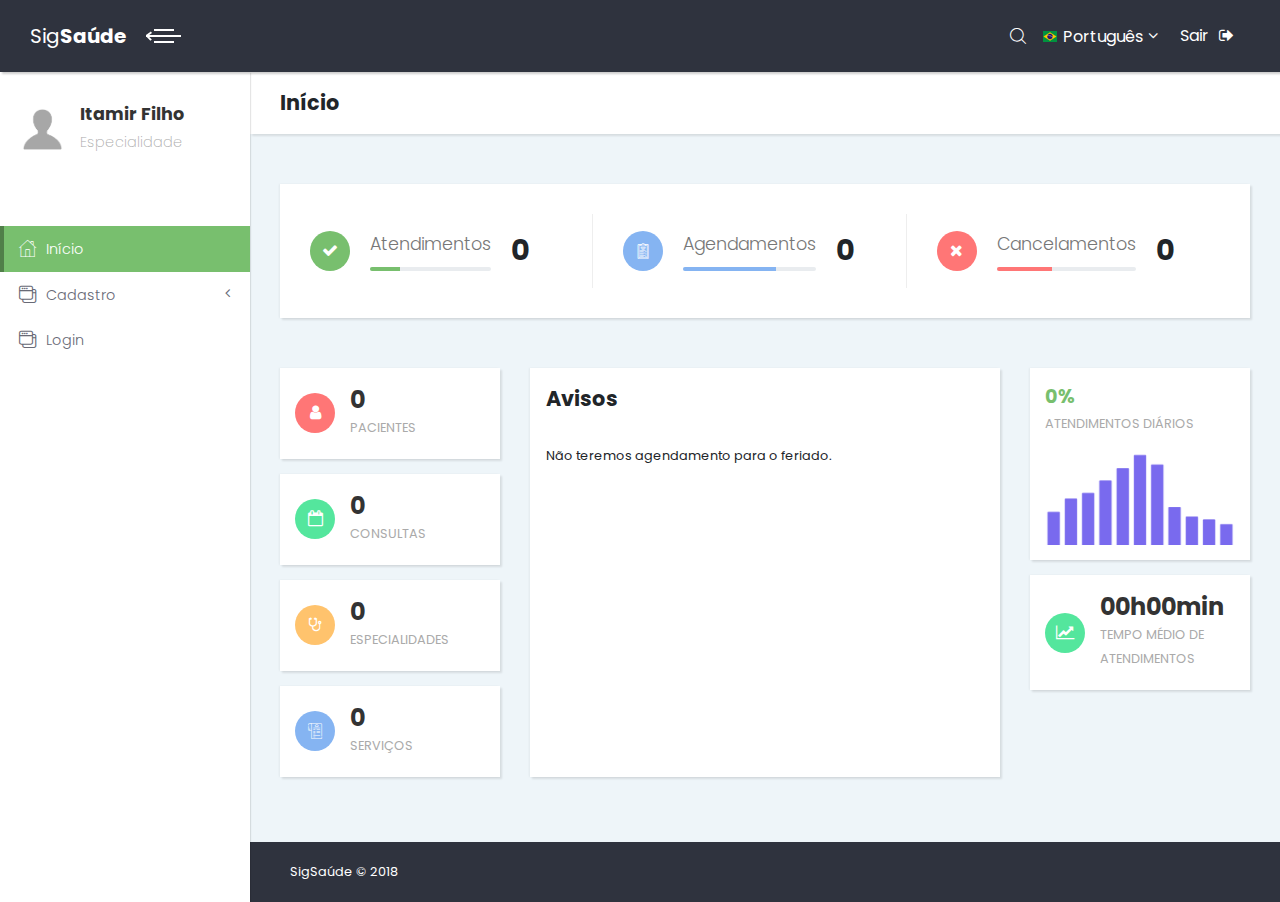
==== index.html @ 2d65426d "Ajustes no idioma - modificando palavras em inglês para português" ====
<!DOCTYPE html>
<html>
  <head>
    <meta charset="utf-8">
    <meta http-equiv="X-UA-Compatible" content="IE=edge">
    <title>SigSaúde</title>
    <meta name="description" content="">
    <meta name="viewport" content="width=device-width, initial-scale=1, shrink-to-fit=no">
    <meta name="robots" content="all,follow">
    <!-- Bootstrap CSS-->
    <link rel="stylesheet" href="vendor/bootstrap/css/bootstrap.min.css">
    <!-- Font Awesome CSS-->
    <link rel="stylesheet" href="vendor/font-awesome/css/font-awesome.min.css">
    <!-- Fontastic Custom icon font-->
    <link rel="stylesheet" href="css/fontastic.css">
    <!-- Google fonts - Poppins -->
    <link rel="stylesheet" href="https://fonts.googleapis.com/css?family=Poppins:300,400,700">
    <!-- theme stylesheet-->
    <link rel="stylesheet" href="css/style.default.css" id="theme-stylesheet">
    <!-- Custom stylesheet - for your changes-->
    <link rel="stylesheet" href="css/custom.css">
    <!-- Favicon-->
    <link rel="shortcut icon" href="img/favicon.ico">

    <link rel="stylesheet" href="https://cdnjs.cloudflare.com/ajax/libs/font-awesome/4.7.0/css/font-awesome.min.css">
    <!-- Tweaks for older IEs--><!--[if lt IE 9]>
        <script src="https://oss.maxcdn.com/html5shiv/3.7.3/html5shiv.min.js"></script>
        <script src="https://oss.maxcdn.com/respond/1.4.2/respond.min.js"></script><![endif]-->
  </head>
  <body>
    <div class="page">
      <!-- Main Navbar-->
      <header class="header">
        <nav class="navbar">
          <!-- Search Box-->
          <div class="search-box">
            <button class="dismiss"><i class="icon-close"></i></button>
            <form id="searchForm" action="#" role="search">
              <input type="search" placeholder="What are you looking for..." class="form-control">
            </form>
          </div>
          <div class="container-fluid">
            <div class="navbar-holder d-flex align-items-center justify-content-between">
              <!-- Navbar Header-->
              <div class="navbar-header">
                <!-- Navbar Brand --><a href="index.html" class="navbar-brand">
                  <div class="brand-text brand-big"><span>Sig</span><strong>Saúde</strong></div>
                  <div class="brand-text brand-small"><strong>SS</strong></div></a>
                <!-- Toggle Button--><a id="toggle-btn" href="#" class="menu-btn active"><span></span><span></span><span></span></a>
              </div>
              <!-- Navbar Menu -->
              <ul class="nav-menu list-unstyled d-flex flex-md-row align-items-md-center">
                <!-- Search-->
                <li class="nav-item d-flex align-items-center"><a id="search" href="#"><i class="icon-search"></i></a></li>
                <!-- Languages dropdown    -->
                <li class="nav-item dropdown"><a id="languages" rel="nofollow" data-target="#" href="#" data-toggle="dropdown" aria-haspopup="true" aria-expanded="false" class="nav-link language dropdown-toggle"><img src="img/flags/16/BR.png" alt="Português"><span class="d-none d-sm-inline-block">Português</span></a>
                  <ul aria-labelledby="languages" class="dropdown-menu">
                    <li><a rel="nofollow" href="#" class="dropdown-item"> <img src="img/flags/16/DE.png" alt="English" class="mr-2">German</a></li>
                    <li><a rel="nofollow" href="#" class="dropdown-item"> <img src="img/flags/16/FR.png" alt="English" class="mr-2">French                                         </a></li>
                  </ul>
                </li>
                <!-- Logout    -->
                <li class="nav-item"><a href="login.html" class="nav-link logout">Sair<i class="fa fa-sign-out"></i></a></li>
              </ul>
            </div>
          </div>
        </nav>
      </header>
      <div class="page-content d-flex align-items-stretch"> 
        <!-- Side Navbar -->
        <nav class="side-navbar">
          <!-- Sidebar Header-->
          <div class="sidebar-header d-flex align-items-center">
            <div class="avatar"><img src="img/user.png" alt="..." class="img-fluid rounded-circle"></div>
            <div class="title">
              <h1 class="h4">Itamir Filho</h1>
              <p>Especialidade</p>
            </div>
          </div>
          <!-- Sidebar Navidation Menus--><span class="heading"></span>
          <ul class="list-unstyled">
                    <li class="active"><a href="index.html"> <i class="icon-home"></i>Início </a></li>
                     
                    <li><a href="#exampledropdownDropdown" aria-expanded="false" data-toggle="collapse"> <i class="icon-interface-windows"></i>Cadastro </a>
                      <ul id="exampledropdownDropdown" class="collapse list-unstyled ">
                        <li><a href="sigsaude_form.html"><i class="icon-grid"></i>Paciente</a></li>
                        <li><a> <i class="icon-grid"></i>Especialidade </a></li>
                        <li><a> <i class="icon-grid"></i>Acolhimento </a></li> 
                      </ul>
                    </li>
                    <li><a href="login.html"> <i class="icon-interface-windows"></i>Login</a></li>
          </ul>
          
        </nav>
        <div class="content-inner">
          <!-- Page Header-->
          <header class="page-header">
            <div class="container-fluid">
              <h2 class="no-margin-bottom">Início</h2>
            </div>
          </header>
          <!-- Dashboard Counts Section-->
          <section class="dashboard-counts no-padding-bottom">
            <div class="container-fluid">
              <div class="row bg-white has-shadow">
                <!-- Item -->
                <div class="col-xl-4 col-sm-6">
                  <div class="item d-flex align-items-center">
                    <div class="icon bg-violet"><i class="fa fa-check"></i></div>
                    <div class="title"><span>Atendimentos</span>
                      <div class="progress">
                        <div role="progressbar" style="width: 25%; height: 4px;" aria-valuenow="25" aria-valuemin="0" aria-valuemax="100" class="progress-bar bg-violet"></div>
                      </div>
                    </div>
                    <div class="number"><strong>0</strong></div>
                  </div>
                </div>
                <!-- Item -->
                <div class="col-xl-4 col-sm-6">
                  <div class="item d-flex align-items-center">
                    <div class="icon bg-blue"><i class="icon-padnote"></i></div>
                    <div class="title"><span>Agendamentos</span>
                      <div class="progress">
                        <div role="progressbar" style="width: 70%; height: 4px;" aria-valuenow="70" aria-valuemin="0" aria-valuemax="100" class="progress-bar bg-blue"></div>
                      </div>
                    </div>
                    <div class="number"><strong>0</strong></div>
                  </div>
                </div>
                <!-- Item -->
                <div class="col-xl-4 col-sm-6">
                  <div class="item d-flex align-items-center">
                    <div class="icon bg-red"><i class="fa fa-times"></i></div>
                    <div class="title"><span>Cancelamentos</span>
                      <div class="progress">
                        <div role="progressbar" style="width: 40%; height: 4px;" aria-valuenow="40" aria-valuemin="0" aria-valuemax="100" class="progress-bar bg-red"></div>
                      </div>
                    </div>
                    <div class="number"><strong>0</strong></div>
                  </div>
                </div>
               
                
              </div>
            </div>
          </section>
          <!-- Dashboard Header Section    -->
          <section class="dashboard-header">
            <div class="container-fluid">
              <div class="row">
                <!-- Statistics -->
                <div class="statistics col-lg-3 col-12">
                  <div class="statistic d-flex align-items-center bg-white has-shadow">
                    <div class="icon bg-red"><i class="fa fa-user"></i></div>
                    <div class="text"><strong>0</strong><br><small>Pacientes</small></div>
                  </div>
                  <div class="statistic d-flex align-items-center bg-white has-shadow">
                    <div class="icon bg-green"><i class="fa fa-calendar-o"></i></div>
                    <div class="text"><strong>0</strong><br><small>Consultas</small></div>
                  </div>
                  <div class="statistic d-flex align-items-center bg-white has-shadow">
                    <div class="icon bg-orange"><i class="fa fa-stethoscope"></i></div>
                    <div class="text"><strong>0</strong><br><small>Especialidades</small></div>
                  </div>
                  <div class="statistic d-flex align-items-center bg-white has-shadow">
                    <div class="icon bg-blue"><i class="icon-bill"></i></div>
                    <div class="text"><strong>0</strong><br><small>Serviços</small></div>
                  </div>
                </div>
                <!-- Line Chart            -->
                <div class="chart col-lg-6 col-12">
                  <div class="line-chart bg-white d-flex align-items-center d-flex align-items-baseline has-shadow">
                    <div class="text"><h2 class="pl-3">Avisos</h2><br><small class="pl-3 pr-3">Não teremos agendamento para o feriado.</small></div>                 
                    
                  </div>
                </div>
                <div class="chart col-lg-3 col-12">
                  <!-- Bar Chart   -->
                  <div class="bar-chart has-shadow bg-white">
                    <div class="title"><strong class="text-violet">0%</strong><br><small>Atendimentos diários</small></div>
                    <canvas id="barChartHome"></canvas>
                  </div>
                  <!-- Numbers-->
                  <div class="statistic d-flex align-items-center bg-white has-shadow">
                    <div class="icon bg-green"><i class="fa fa-line-chart"></i></div>
                    <div class="text"><strong>00h00min</strong><br><small>Tempo médio de atendimentos</small></div>
                  </div>
                </div>
              </div>
            </div>
          </section>
          
          <!-- Page Footer-->
          <footer class="main-footer">
            <div class="container-fluid">
              <div class="row">
                <div class="col-sm-6">
                  <p>SigSaúde &copy; 2018</p>
                </div>
                <div class="col-sm-6 text-right">          
                 <!-- <p>Design by <a href="https://bootstrapious.com/admin-templates" class="external">Bootstrapious</a></p> -->
                  <!-- Please do not remove the backlink to us unless you support further theme's development at https://bootstrapious.com/donate. It is part of the license conditions. Thank you for understanding :)-->
                </div>
              </div>
            </div>
          </footer>
        </div>
      </div>
    </div>
    <!-- JavaScript files-->
    <script src="vendor/jquery/jquery.min.js"></script>
    <script src="vendor/popper.js/umd/popper.min.js"> </script>
    <script src="vendor/bootstrap/js/bootstrap.min.js"></script>
    <script src="vendor/jquery.cookie/jquery.cookie.js"> </script>
    <script src="vendor/chart.js/Chart.min.js"></script>
    <script src="vendor/jquery-validation/jquery.validate.min.js"></script>
    <script src="js/charts-home.js"></script>
    <!-- Main File-->
    <script src="js/front.js"></script>
  </body>
</html>
---- css/fontastic.css ----
@charset "UTF-8";

@font-face {
  font-family: "dashboard";
  src:url("../fonts/dashboard.eot");
  src:url("../fonts/dashboard.eot?#iefix") format("embedded-opentype"),
    url("../fonts/dashboard.woff") format("woff"),
    url("../fonts/dashboard.ttf") format("truetype"),
    url("../fonts/dashboard.svg#dashboard") format("svg");
  font-weight: normal;
  font-style: normal;

}

[data-icon]:before {
  font-family: "dashboard" !important;
  content: attr(data-icon);
  font-style: normal !important;
  font-weight: normal !important;
  font-variant: normal !important;
  text-transform: none !important;
  speak: none;
  line-height: 1;
  -webkit-font-smoothing: antialiased;
  -moz-osx-font-smoothing: grayscale;
}

[class^="icon-"]:before,
[class*=" icon-"]:before {
  font-family: "dashboard" !important;
  font-style: normal !important;
  font-weight: normal !important;
  font-variant: normal !important;
  text-transform: none !important;
  speak: none;
  line-height: 1;
  -webkit-font-smoothing: antialiased;
  -moz-osx-font-smoothing: grayscale;
}

.icon-home:before {
  content: "\62";
}
.icon-form:before {
  content: "\61";
}
.icon-list:before {
  content: "\63";
}
.icon-presentation:before {
  content: "\65";
}
.icon-bill:before {
  content: "\66";
}
.icon-check:before {
  content: "\67";
}
.icon-list-1:before {
  content: "\68";
}
.icon-padnote:before {
  content: "\69";
}
.icon-pencil-case:before {
  content: "\6a";
}
.icon-user:before {
  content: "\6b";
}
.icon-bars:before {
  content: "\6c";
}
.icon-line-chart:before {
  content: "\70";
}
.icon-flask:before {
  content: "\6d";
}
.icon-grid:before {
  content: "\6e";
}
.icon-picture:before {
  content: "\6f";
}
.icon-website:before {
  content: "\71";
}
.icon-screen:before {
  content: "\72";
}
.icon-interface-windows:before {
  content: "\73";
}
.icon-clock:before {
  content: "\74";
}
.icon-rss-feed:before {
  content: "\75";
}
.icon-mail:before {
  content: "\64";
}
.icon-ios-email-outline:before {
  content: "\76";
}
.icon-paper-airplane:before {
  content: "\77";
}
.icon-ios-email:before {
  content: "\78";
}
.icon-page:before {
  content: "\41";
}
.icon-close:before {
  content: "\79";
}
.icon-search:before {
  content: "\7a";
}
---- css/style.default.css ----
/*
==========================================================
==========================================================

Bootstrap 4 Admin Template

https://bootstrapious.com/p/admin-template

==========================================================
==========================================================
*/
/*
* ==========================================================
*     GENERAL STYLES
* ==========================================================
*/
body {
  overflow-x: hidden;
}

a,
i,
span {
  display: inline-block;
  text-decoration: none;
  -webkit-transition: all 0.3s;
  transition: all 0.3s;
}

a:hover, a:focus,
i:hover,
i:focus,
span:hover,
span:focus {
  text-decoration: none;
}

section {
  padding: 50px 0;
}

canvas {
  -webkit-user-select: none;
  -moz-user-select: none;
  -ms-user-select: none;
  user-select: none;
}

.container-fluid {
  padding: 0 30px;
}

@media (max-width: 575px) {
  .container-fluid {
    padding: 0 15px;
  }
}

header.page-header {
  padding: 20px 0;
}

table {
  font-size: 0.9em;
  color: #666;
}

.card-close {
  position: absolute;
  top: 15px;
  right: 15px;
}

.card-close .dropdown-toggle {
  color: #999;
  background: none;
  border: none;
}

.card-close .dropdown-toggle:after {
  display: none;
}

.card-close .dropdown-menu {
  border: none;
  min-width: auto;
  font-size: 0.9em;
  border-radius: 0;
  -webkit-box-shadow: 3px 3px 3px rgba(0, 0, 0, 0.1), -2px -2px 3px rgba(0, 0, 0, 0.1);
  box-shadow: 3px 3px 3px rgba(0, 0, 0, 0.1), -2px -2px 3px rgba(0, 0, 0, 0.1);
}

.card-close .dropdown-menu a {
  color: #999 !important;
}

.card-close .dropdown-menu a:hover {
  background: #78BF6E;
  color: #fff !important;
}

.card-close .dropdown-menu a i {
  margin-right: 10px;
  -webkit-transition: none;
  transition: none;
}

.content-inner {
  position: relative;
  width: calc(100% - 250px);
  min-height: calc(100vh - 70px);
  padding-bottom: 60px;
}

.content-inner.active {
  width: calc(100% - 90px);
}

.page-header {
  background: #fff;
  padding: 20px;
  -webkit-box-shadow: 2px 2px 2px rgba(0, 0, 0, 0.1);
  box-shadow: 2px 2px 2px rgba(0, 0, 0, 0.1);
  position: relative;
  z-index: 8;
}

*[class*="icon-"] {
  -webkit-transform: translateY(3px);
  transform: translateY(3px);
}

button,
input {
  outline: none !important;
}

.card {
  margin-bottom: 30px;
  -webkit-box-shadow: 2px 2px 2px rgba(0, 0, 0, 0.1), -1px 0 2px rgba(0, 0, 0, 0.05);
  box-shadow: 2px 2px 2px rgba(0, 0, 0, 0.1), -1px 0 2px rgba(0, 0, 0, 0.05);
}

.card-header {
  -webkit-box-shadow: 2px 2px 2px rgba(0, 0, 0, 0.05);
  box-shadow: 2px 2px 2px rgba(0, 0, 0, 0.05);
}

.card-header h1,
.card-header h2,
.card-header h3,
.card-header h4,
.card-header h5,
.card-header h6 {
  margin-bottom: 0;
}

.breadcrumb-holder {
  background: #fff;
}

.breadcrumb {
  background: #fff;
  position: relative;
  z-index: 7;
  border-radius: 0;
  padding: 15px 0;
  margin-bottom: 0;
}

.breadcrumb li.breadcrumb-item {
  color: #aaa;
  font-weight: 300;
}

/*=== Helpers ===*/
.text-bold {
  font-weight: 700;
}

.text-small {
  font-size: 0.9rem;
}

.text-xsmall {
  font-size: 0.8rem;
}

.bg-red {
  background: #ff7676 !important;
  color: #fff;
}

.bg-red:hover {
  color: #fff;
}

.bg-blue {
  background: #85b4f2 !important;
  color: #fff;
}

.bg-blue:hover {
  color: #fff;
}

.bg-yellow {
  background: #eef157 !important;
  color: #fff;
}

.bg-yellow:hover {
  color: #fff;
}

.bg-green {
  background: #54e69d !important;
  color: #fff;
}

.bg-green:hover {
  color: #fff;
}

.bg-orange {
  background: #ffc36d !important;
  color: #fff;
}

.bg-orange:hover {
  color: #fff;
}

.bg-violet {
  background: #78BF6E !important;
  color: #fff;
}

.bg-violet:hover {
  color: #fff;
}

.bg-gray {
  background: #ced4da !important;
}

.bg-white {
  background: #fff !important;
}

.text-red {
  color: #ff7676;
}

.text-red:hover {
  color: #ff7676;
}

.text-yellow {
  color: #eef157;
}

.text-yellow:hover {
  color: #eef157;
}

.text-green {
  color: #54e69d;
}

.text-green:hover {
  color: #54e69d;
}

.text-orange {
  color: #ffc36d;
}

.text-orange:hover {
  color: #ffc36d;
}

.text-violet {
  color: #78BF6E;
}

.text-violet:hover {
  color: #78BF6E;
}

.text-blue {
  color: #85b4f2;
}

.text-blue:hover {
  color: #85b4f2;
}

.text-gray {
  color: #ced4da;
}

.text-gray:hover {
  color: #ced4da;
}

.page {
  background: #EEF5F9;
}

.page .text-white {
  color: #fff;
}

.no-padding {
  padding: 0 !important;
}

.no-padding-bottom {
  padding-bottom: 0 !important;
}

.no-padding-top {
  padding-top: 0 !important;
}

.no-margin {
  margin: 0 !important;
}

.no-margin-bottom {
  margin-bottom: 0 !important;
}

.no-margin-top {
  margin-top: 0 !important;
}

.page {
  overflow-x: hidden;
}

.has-shadow {
  -webkit-box-shadow: 2px 2px 2px rgba(0, 0, 0, 0.1), -1px 0 2px rgba(0, 0, 0, 0.05);
  box-shadow: 2px 2px 2px rgba(0, 0, 0, 0.1), -1px 0 2px rgba(0, 0, 0, 0.05);
}

.badge {
  font-weight: 400;
}

.badge-rounded {
  border-radius: 50px;
}

/*
* ==========================================================
*     SIDEBAR
* ==========================================================
*/
nav.side-navbar {
  background: #fff;
  min-width: 250px;
  max-width: 250px;
  color: #686a76;
  -webkit-box-shadow: 1px 1px 1px rgba(0, 0, 0, 0.1);
  box-shadow: 1px 1px 1px rgba(0, 0, 0, 0.1);
  z-index: 9;
  /*==== Sidebar Header ====*/
  /*==== Sidebar Menu ====*/
  /*==== Shrinked Sidebar ====*/
}

nav.side-navbar a {
  color: inherit;
  position: relative;
  font-size: 0.9em;
}

nav.side-navbar a[data-toggle="collapse"]::before {
  content: '\f104';
  display: inline-block;
  -webkit-transform: translateY(-50%);
  transform: translateY(-50%);
  font-family: 'FontAwesome';
  position: absolute;
  top: 50%;
  right: 20px;
}

nav.side-navbar a[aria-expanded="true"] {
  background: #EEF5F9;
}

nav.side-navbar a[aria-expanded="true"]::before {
  content: '\f107';
}

nav.side-navbar a i {
  font-size: 1.2em;
  margin-right: 10px;
  -webkit-transition: none;
  transition: none;
}

nav.side-navbar .sidebar-header {
  padding: 30px 15px;
}

nav.side-navbar .avatar {
  width: 55px;
  height: 55px;
}

nav.side-navbar .title {
  margin-left: 10px;
}

nav.side-navbar .title h1 {
  color: #333;
}

nav.side-navbar .title p {
  font-size: 0.9em;
  font-weight: 200;
  margin-bottom: 0;
  color: #aaa;
}

nav.side-navbar span.heading {
  text-transform: uppercase;
  font-weight: 400;
  margin-left: 20px;
  color: #ccc;
  font-size: 0.8em;
}

nav.side-navbar ul {
  padding: 15px 0;
}

nav.side-navbar ul li {
  /* submenu item active */
}

nav.side-navbar ul li a {
  padding: 10px 15px;
  text-decoration: none;
  display: block;
  font-weight: 300;
  border-left: 4px solid transparent;
}

nav.side-navbar ul li a:hover {
  background: #78BF6E;
  border-left: 4px solid #507F49;
  color: #fff;
}

nav.side-navbar ul li li a {
  padding-left: 50px;
  background: #EEF5F9;
}

nav.side-navbar ul li.active > a {
  background: #78BF6E;
  color: #fff;
  border-left: 4px solid #507F49;
}

nav.side-navbar ul li.active > a:hover {
  background: #78BF6E;
}

nav.side-navbar ul li li.active > a {
  background: #8e81f1;
}

nav.side-navbar ul li ul {
  padding: 0;
}

nav.side-navbar.shrinked {
  min-width: 90px;
  max-width: 90px;
  text-align: center;
}

nav.side-navbar.shrinked span.heading {
  margin: 0;
}

nav.side-navbar.shrinked ul li a {
  padding: 15px 2px;
  border: none;
  font-size: 0.8em;
  color: #aaa;
  -webkit-transition: color 0.3s, background 0.3s;
  transition: color 0.3s, background 0.3s;
}

nav.side-navbar.shrinked ul li a[data-toggle="collapse"]::before {
  content: '\f107';
  -webkit-transform: translateX(50%);
  transform: translateX(50%);
  position: absolute;
  top: auto;
  right: 50%;
  bottom: 0;
  left: auto;
}

nav.side-navbar.shrinked ul li a[data-toggle="collapse"][aria-expanded="true"]::before {
  content: '\f106';
}

nav.side-navbar.shrinked ul li a:hover {
  color: #fff;
  border: none;
}

nav.side-navbar.shrinked ul li a:hover i {
  color: #fff;
}

nav.side-navbar.shrinked ul li a i {
  margin-right: 0;
  margin-bottom: 2px;
  display: block;
  font-size: 1rem;
  color: #333;
  -webkit-transition: color 0.3s;
  transition: color 0.3s;
}

nav.side-navbar.shrinked ul li.active > a {
  color: #fff;
}

nav.side-navbar.shrinked ul li.active > a i {
  color: #fff;
}

nav.side-navbar.shrinked .sidebar-header .title {
  display: none;
}

/* SIDEBAR MEDIAQUERIES ----------------------------------- */
@media (max-width: 1199px) {
  nav.side-navbar {
    margin-left: -90px;
    min-width: 90px;
    max-width: 90px;
    text-align: center;
    overflow: hidden;
  }
  nav.side-navbar span.heading {
    margin: 0;
  }
  nav.side-navbar ul li a {
    padding: 15px 2px;
    border: none;
    font-size: 0.8em;
    color: #aaa;
    -webkit-transition: color 0.3s, background 0.3s;
    transition: color 0.3s, background 0.3s;
  }
  nav.side-navbar ul li a[data-toggle="collapse"]::before {
    content: '\f107';
    -webkit-transform: translateX(50%);
    transform: translateX(50%);
    position: absolute;
    top: auto;
    right: 50%;
    bottom: 0;
    left: auto;
  }
  nav.side-navbar ul li a[data-toggle="collapse"][aria-expanded="true"]::before {
    content: '\f106';
  }
  nav.side-navbar ul li a:hover {
    color: #fff;
    border: none;
  }
  nav.side-navbar ul li a:hover i {
    color: #fff;
  }
  nav.side-navbar ul li a i {
    margin-right: 0;
    margin-bottom: 5px;
    display: block;
    font-size: 1.6em;
    color: #333;
    -webkit-transition: color 0.3s;
    transition: color 0.3s;
  }
  nav.side-navbar ul li.active > a {
    color: #fff;
  }
  nav.side-navbar ul li.active > a i {
    color: #fff;
  }
  nav.side-navbar .sidebar-header .title {
    display: none;
  }
  nav.side-navbar.shrinked {
    margin-left: 0;
  }
  .content-inner {
    width: 100%;
  }
  .content-inner.active {
    width: calc(100% - 90px);
  }
}

/*
* ==========================================================
*     MAIN NAVBAR
* ==========================================================
*/
nav.navbar {
  background: #2f333e;
  padding-top: 15px;
  padding-bottom: 15px;
  color: #fff;
  position: relative;
  border-radius: 0;
  -webkit-box-shadow: 2px 2px 2px rgba(0, 0, 0, 0.2);
  box-shadow: 2px 2px 2px rgba(0, 0, 0, 0.2);
  z-index: 10;
  padding-left: 0;
  padding-right: 0;
  /*==== Toggle Sidebar Btn ====*/
  /*==== Navbar Items ====*/
  /*==== Search Box ====*/
  /*==== Dropdowns ====*/
}

nav.navbar .badge {
  width: 22px;
  height: 22px;
  line-height: 22px;
  text-align: center;
  padding: 0;
  border-radius: 50%;
}

nav.navbar .navbar-holder {
  width: 100%;
}

nav.navbar .navbar-brand .brand-small {
  display: none;
}

nav.navbar .brand-big {
  display: block;
}

nav.navbar .brand-small {
  display: none;
}

nav.navbar a {
  color: inherit;
}

nav.navbar .container-fluid {
  width: 100%;
}

nav.navbar .menu-btn {
  margin-right: 20px;
  font-size: 1.2em;
  -webkit-transition: all 0.7s;
  transition: all 0.7s;
}

nav.navbar .menu-btn span {
  width: 20px;
  height: 2px;
  background: #fff;
  display: block;
  margin: 4px auto 0;
  -webkit-transition: all 0.3s cubic-bezier(0.81, -0.33, 0.345, 1.375);
  transition: all 0.3s cubic-bezier(0.81, -0.33, 0.345, 1.375);
}

nav.navbar .menu-btn span:nth-of-type(2) {
  position: relative;
  width: 35px;
  -webkit-transform: rotateY(180deg);
  transform: rotateY(180deg);
}

nav.navbar .menu-btn span:nth-of-type(2)::before, nav.navbar .menu-btn span:nth-of-type(2)::after {
  content: '';
  width: 6px;
  height: 2px;
  display: block;
  background: #fff;
  -webkit-transform: rotate(45deg);
  transform: rotate(45deg);
  position: absolute;
  top: 2px;
  left: 0;
  -webkit-transition: all 0.7s;
  transition: all 0.7s;
}

nav.navbar .menu-btn span:nth-of-type(2)::after {
  -webkit-transform: rotate(145deg);
  transform: rotate(145deg);
  position: absolute;
  top: -2px;
  left: 0;
}

nav.navbar .menu-btn.active span:first-of-type {
  -webkit-transform: translateY(12px);
  transform: translateY(12px);
}

nav.navbar .menu-btn.active span:nth-of-type(2) {
  -webkit-transform: none;
  transform: none;
}

nav.navbar .menu-btn.active span:last-of-type {
  -webkit-transform: translateY(-12px);
  transform: translateY(-12px);
}

nav.navbar .nav-link {
  position: relative;
}

nav.navbar .nav-link span.badge-corner {
  position: absolute;
  top: 0;
  right: 0;
  font-weight: 400;
  font-size: 0.7em;
}

nav.navbar .nav-link.language span {
  margin-left: .3rem;
  vertical-align: middle;
}

nav.navbar .nav-link.logout i {
  margin-left: 10px;
}

nav.navbar .nav-menu {
  margin-bottom: 0;
}

nav.navbar .search-box {
  width: 100%;
  height: 100%;
  position: absolute;
  top: 0;
  right: 0;
  padding: 0;
  background: #fff;
  z-index: 12;
  border-radius: 0;
  display: none;
}

nav.navbar .search-box .dismiss {
  position: absolute;
  top: 50%;
  right: 20px;
  -webkit-transform: translateY(-50%);
  transform: translateY(-50%);
  background: none;
  border: none;
  cursor: pointer;
  font-size: 1.5em;
  color: #999;
}

nav.navbar .search-box form {
  height: 100%;
}

nav.navbar .search-box form input {
  height: 100%;
  border: none;
  padding: 20px;
}

nav.navbar .dropdown-toggle::after {
  border: none !important;
  content: '\f107';
  vertical-align: baseline;
  font-family: 'FontAwesome';
  margin-left: .3rem;
}

nav.navbar .dropdown-menu {
  right: 0;
  min-width: 250px;
  left: auto;
  margin-top: 15px;
  margin-bottom: 0;
  padding: 15px 0;
  max-width: 400px;
  border-radius: 0;
  border: none;
  -webkit-box-shadow: 2px 2px 2px rgba(0, 0, 0, 0.1), -2px 0 2px rgba(0, 0, 0, 0.1);
  box-shadow: 2px 2px 2px rgba(0, 0, 0, 0.1), -2px 0 2px rgba(0, 0, 0, 0.1);
}

nav.navbar .dropdown-menu .dropdown-item {
  background: #fff;
  padding: 10px 20px;
  font-size: 0.8rem;
  color: #777;
  width: 100%;
}

nav.navbar .dropdown-menu .dropdown-item:hover {
  background: #f5f5f5;
}

nav.navbar .dropdown-menu .dropdown-item i {
  width: 30px;
  height: 30px;
  line-height: 30px;
  background: #78BF6E;
  text-align: center;
  color: #fff;
  border-radius: 50%;
  margin-right: 10px;
}

nav.navbar .dropdown-menu .dropdown-item small {
  margin-left: 40px;
}

nav.navbar .dropdown-menu span {
  position: static;
  font-size: 0.9em;
  color: #999;
}

nav.navbar .dropdown-menu strong {
  font-weight: 700;
}

nav.navbar .dropdown-menu .msg-profile {
  width: 45px;
  height: 45px;
  margin-right: 10px;
}

nav.navbar .dropdown-menu h3 {
  font-weight: 500;
}

/* MAIN NAVBAR MEDIAQUERIES ----------------------------------- */
@media (max-width: 1199px) {
  nav.navbar {
    /*==== Toggle Sidebar Btn ====*/
  }
  nav.navbar .navbar-brand .brand-small {
    display: block !important;
  }
  nav.navbar .brand-big {
    display: none;
  }
  nav.navbar .brand-small {
    display: block;
  }
  nav.navbar .menu-btn {
    margin-right: 20px;
    font-size: 1.2em;
    -webkit-transition: all 0.7s;
    transition: all 0.7s;
  }
  nav.navbar .menu-btn span:first-of-type {
    -webkit-transform: translateY(12px);
    transform: translateY(12px);
  }
  nav.navbar .menu-btn span:nth-of-type(2) {
    -webkit-transform: none;
    transform: none;
  }
  nav.navbar .menu-btn span:nth-of-type(2)::before, nav.navbar .menu-btn span:nth-of-type(2)::after {
    -webkit-transform: rotate(45deg);
    transform: rotate(45deg);
  }
  nav.navbar .menu-btn span:nth-of-type(2)::after {
    -webkit-transform: rotate(145deg);
    transform: rotate(145deg);
    position: absolute;
    top: -2px;
    left: 0;
  }
  nav.navbar .menu-btn span:last-of-type {
    -webkit-transform: translateY(-12px);
    transform: translateY(-12px);
  }
  nav.navbar .menu-btn.active span:first-of-type {
    -webkit-transform: none;
    transform: none;
  }
  nav.navbar .menu-btn.active span:nth-of-type(2) {
    -webkit-transform: rotateY(180deg);
    transform: rotateY(180deg);
  }
  nav.navbar .menu-btn.active span:last-of-type {
    -webkit-transform: none;
    transform: none;
  }
}

@media (max-width: 575px) {
  nav.navbar {
    font-size: 14px;
  }
  nav.navbar .badge {
    width: 19px;
    height: 19px;
  }
  nav.navbar .nav-item > a {
    font-size: 13px;
  }
  nav.navbar .dropdown-menu {
    right: auto;
    left: -50%;
    -webkit-transform: translateX(-50%);
    transform: translateX(-50%);
  }
}

/*
* ==========================================================
*     DASHBOARD COUNTS SECTION
* ==========================================================
*/
section.dashboard-counts .icon {
  width: 40px;
  height: 40px;
  line-height: 40px;
  text-align: center;
  min-width: 40px;
  max-width: 40px;
  border-radius: 50%;
}

section.dashboard-counts .title {
  font-size: 1.1em;
  font-weight: 300;
  color: #777;
  margin: 0 20px;
}

section.dashboard-counts .progress {
  margin-top: 10px;
  height: 4px;
}

section.dashboard-counts .number {
  font-size: 1.8em;
  font-weight: 300;
}

section.dashboard-counts .number strong {
  font-weight: 700;
}

section.dashboard-counts .row {
  padding: 30px 15px;
  margin: 0;
}

section.dashboard-counts div[class*='col-'] .item {
  border-right: 1px solid #eee;
  padding: 15px 0;
}

section.dashboard-counts div[class*='col-']:last-of-type .item {
  border-right: none;
}

/*  DASHBOARD COUNTS MEDIAQUERIES ------------------------ */
@media (max-width: 1199px) {
  section.dashboard-counts div[class*='col-']:nth-of-type(2) .item {
    border-right: none;
  }
}

@media (max-width: 575px) {
  section.dashboard-counts div[class*='col-'] .item {
    border-right: none;
  }
}

/*
* ==========================================================
*     DASHBOARD HEADER SECTION
* ==========================================================
*/
.statistic {
  padding: 20px 15px;
  margin-bottom: 15px;
}

.statistic:last-of-type {
  margin-bottom: 0;
}

.statistic strong {
  font-size: 1.5em;
  color: #333;
  font-weight: 700;
  line-height: 1;
}

.statistic small {
  color: #aaa;
  text-transform: uppercase;
}

.statistic .icon {
  width: 40px;
  height: 40px;
  line-height: 40px;
  text-align: center;
  min-width: 40px;
  max-width: 40px;
  color: #fff;
  border-radius: 50%;
  margin-right: 15px;
}

.chart .title {
  padding: 15px 0 0 15px;
}

.chart .title strong {
  font-weight: 700;
  font-size: 1.2em;
}

.chart .title small {
  color: #aaa;
  text-transform: uppercase;
}

.chart .line-chart {
  width: 100%;
  height: 100%;
  padding: 20px 0;
}

.chart .line-chart canvas {
  width: calc(100% - 30px) !important;
}

.chart .bar-chart {
  margin-bottom: 15px;
}

.chart .bar-chart canvas {
  padding: 15px;
  width: 100%;
  margin: 0;
}

/*  DASHBOARD HEADER  MEDIAQUERIES ------------------------*/
@media (max-width: 991px) {
  section.dashboard-header div[class*='col-'] {
    margin-bottom: 20px;
  }
}

/*
* ==========================================================
*     PROJECTS SECTION
* ==========================================================
*/
.project .row {
  margin: 0;
  padding: 15px 0;
  margin-bottom: 15px;
}

.project div[class*='col-'] {
  border-right: 1px solid #eee;
}

.project .text h3 {
  margin-bottom: 0;
  color: #555;
}

.project .text small {
  color: #aaa;
  font-size: 0.75em;
}

.project .project-date span {
  font-size: 0.9em;
  color: #999;
}

.project .image {
  max-width: 50px;
  min-width: 50px;
  height: 50px;
  margin-right: 15px;
}

.project .time,
.project .comments,
.project .project-progress {
  color: #999;
  font-size: 0.9em;
  margin-right: 20px;
}

.project .time i,
.project .comments i,
.project .project-progress i {
  margin-right: 5px;
}

.project .project-progress {
  width: 200px;
}

.project .project-progress .progress {
  height: 4px;
}

.project .card {
  margin-bottom: 0;
}

/* PROJECTS SECTION ------------------------------------- */
@media (max-width: 991px) {
  .project .right-col {
    margin-top: 20px;
    margin-left: 65px;
  }
  .project .project-progress {
    width: 150px;
  }
}

@media (max-width: 480px) {
  .project .project-progress {
    display: none;
  }
}

/*
* ==========================================================
*     CLIENT SECTION
* ==========================================================
*/
/*====== Work Amount Box ======*/
.work-amount .chart {
  margin: 40px auto;
  position: relative;
}

.work-amount .chart .text {
  display: inline-block;
  position: absolute;
  top: 50%;
  left: 50%;
  -webkit-transform: translate(-50%, -50%);
  transform: translate(-50%, -50%);
}

.work-amount .chart strong {
  font-size: 1.5rem;
}

.work-amount .chart span {
  color: #999;
  font-weight: 300;
}

.work-amount li span {
  font-size: 0.85em;
  margin-bottom: 10px;
  color: #777;
  display: block;
}

.work-amount li span::before {
  content: '';
  display: inline-block;
  margin-right: 10px;
  width: 7px;
  height: 7px;
  line-height: 7px;
  background: #85b4f2;
  border-radius: 50%;
}

/*====== Client Profile Box ======*/
.client .client-avatar {
  width: 100px;
  height: 100px;
  margin: 0 auto;
  position: relative;
}

.client .client-avatar .status {
  content: '';
  display: block;
  width: 18px;
  height: 18px;
  border: 3px solid #fff;
  border-radius: 50%;
  position: absolute;
  right: 4px;
  bottom: 4px;
}

.client .client-title {
  margin-top: 20px;
}

.client .client-title h3 {
  font-weight: 500;
  color: #555;
}

.client .client-title span {
  font-size: 0.9em;
  color: #aaa;
  display: block;
}

.client .client-title a {
  padding: 2px 30px;
  border-radius: 40px;
  background: #54e69d;
  color: #fff;
  margin-top: 5px;
  font-size: 0.9em;
  text-decoration: none;
}

.client .client-title a:hover {
  background: #85b4f2;
}

.client .client-info {
  margin-top: 20px;
}

.client .client-info strong {
  font-weight: 700;
}

.client .client-social {
  margin-top: 20px;
}

.client .client-social a {
  color: #aaa;
}

/*====== Total Overdue Box ======*/
.overdue .chart canvas {
  width: 100% !important;
  z-index: 1;
}

.overdue .card {
  margin-bottom: 0;
}

.overdue .card-body {
  padding: 20px;
}

.overdue .card-body small {
  font-weight: 300;
  color: #aaa;
}

.overdue .card-body h3 {
  margin-bottom: 5px;
}

.overdue .number {
  font-size: 1.8em;
  font-weight: 400;
  color: #555;
  margin: 35px 0;
}

/*
* ==========================================================
*     FEEDS SECTION
* ==========================================================
*/
/*====== Checklist Box ======*/
.checklist label {
  font-size: 0.8em;
  color: #999;
  line-height: 1.8em;
}

.checklist .item {
  padding: 20px;
}

.checklist .item:nth-of-type(even) {
  background: #fafafa;
}

/*====== Trending Articles Box ======*/
.articles a {
  text-decoration: none !important;
  display: block;
  margin-bottom: 0;
  color: #555;
}

.articles .badge {
  font-size: 0.7em;
  padding: 5px 10px;
  line-height: 1;
  margin-left: 10px;
}

.articles .item {
  padding: 20px;
}

.articles .item:nth-of-type(even) {
  background: #fafafa;
}

.articles .item .image {
  min-width: 50px;
  max-width: 50px;
  height: 50px;
  margin-right: 15px;
}

.articles .item img {
  padding: 3px;
  border: 1px solid #28a745;
}

.articles .item h3 {
  color: #555;
  font-weight: 400;
  margin-bottom: 0;
}

.articles .item small {
  color: #aaa;
  font-size: 0.75em;
}

/*
* ==========================================================
*     UPDATES SECTION
* ==========================================================
*/
/*====== Recent Updates Box ======*/
.recent-updates .item {
  padding: 20px;
}

.recent-updates .item:nth-of-type(even) {
  background: #fafafa;
}

.recent-updates .icon {
  margin-right: 10px;
}

.recent-updates h5 {
  margin-bottom: 5px;
  color: #333;
  font-weight: 400;
}

.recent-updates p {
  font-size: 0.8em;
  color: #aaa;
  margin-bottom: 0;
}

.recent-updates .date {
  font-size: 0.9em;
  color: #adadad;
}

.recent-updates .date strong {
  font-size: 1.4em;
  line-height: 0.8em;
  display: block;
}

.recent-updates .date span {
  font-size: 0.9em;
  font-weight: 300;
}

/*====== Daily Feeds Box ======*/
.daily-feeds .item {
  padding: 20px;
  border-bottom: 1px solid #eee;
}

.daily-feeds .feed-profile {
  max-width: 50px;
  min-width: 50px;
  margin-right: 10px;
}

.daily-feeds h5 {
  margin-bottom: 0;
  color: #555;
}

.daily-feeds span {
  font-size: 0.8em;
  color: #999;
}

.daily-feeds .full-date {
  font-size: 0.85em;
  color: #aaa;
  font-weight: 300;
}

.daily-feeds .CTAs {
  margin-top: 5px;
}

.daily-feeds .CTAs a {
  font-size: 0.7em;
  padding: 3px 8px;
  margin-right: 5px;
}

.daily-feeds .CTAs a i {
  margin-right: 5px;
}

.daily-feeds .quote {
  background: #fafafa;
  margin-top: 5px;
  border-radius: 0;
  padding: 15px;
  margin-left: 60px;
}

.daily-feeds .quote small {
  font-size: 0.75em;
  color: #777;
}

.daily-feeds .date {
  font-size: 0.9em;
  color: #aaa;
}

/*====== Recent Activities Box ======*/
.recent-activities .item {
  padding: 0 15px;
  border-bottom: 1px solid #eee;
}

.recent-activities .item div[class*='col-'] {
  padding: 15px;
}

.recent-activities h5 {
  font-weight: 400;
  color: #333;
}

.recent-activities p {
  font-size: 0.75em;
  color: #999;
}

.recent-activities .icon {
  width: 35px;
  height: 35px;
  line-height: 35px;
  background: #f5f5f5;
  text-align: center;
  display: inline-block;
}

.recent-activities .date {
  font-size: 0.75em;
  color: #999;
  padding: 10px;
}

.recent-activities .date-holder {
  padding: 0 !important;
  border-right: 1px solid #eee;
}

/*
* ==========================================================
*     FOOTER
* ==========================================================
*/
footer.main-footer {
  position: absolute;
  bottom: 0;
  width: 100%;
  background: #2f333e;
  color: #fff;
  padding: 20px 10px;
}

footer.main-footer a {
  color: inherit;
}

footer.main-footer p {
  margin: 0;
  font-size: 0.8em;
}

/* FOOTER MEDIAQUERIES  --------------------------------- */
@media (max-width: 575px) {
  footer.main-footer div[class*='col'] {
    text-align: center !important;
  }
}

section.charts div[class*="col-"] {
  margin-bottom: 30px;
}

section.charts header {
  padding: 30px 0;
}

section.charts div[class*="col-"] {
  margin-bottom: 0;
}

/*
* ==========================================================
*     LINE CHART
* ==========================================================
*/
.line-chart-example .card-block {
  padding: 20px;
}

/*
* ==========================================================
*     POLAR CHART
* ==========================================================
*/
/*
* ==========================================================
*     POLAR CHART
* ==========================================================
*/
.polar-chart-example canvas {
  max-width: 350px;
  max-height: 350px;
  margin: 20px auto;
}

/*
* ==========================================================
*     PIE CHART
* ==========================================================
*/
.pie-chart-example canvas {
  max-width: 350px;
  max-height: 350px;
  margin: 15px auto;
}

/*
* ==========================================================
*     RADAR CHART
* ==========================================================
*/
.radar-chart-example canvas {
  max-width: 350px;
  max-height: 350px;
  margin: 20px auto;
}

/* FORMS MEDIAQUERIES -------------------------- */
@media (max-width: 991px) {
  section.charts h2 {
    font-size: 1rem;
  }
}

/*
* ==========================================================
*     FORMS
* ==========================================================
*/
.form-control {
  border: 1px solid #dee2e6;
  border-radius: 0;
  padding: 0.375rem 0.75rem;
}

.form-control::-moz-placeholder {
  font-size: 0.9em;
  font-weight: 300;
  font-family: "Poppins", sans-serif;
  color: #aaa;
}

.form-control::-webkit-input-placeholder {
  font-size: 0.9em;
  font-weight: 300;
  font-family: "Poppins", sans-serif;
  color: #aaa;
}

.form-control:-ms-input-placeholder {
  font-size: 0.9em;
  font-weight: 300;
  font-family: "Poppins", sans-serif;
  color: #aaa;
}

.form-control:focus {
  color: #495057;
  background-color: #fff;
  border-color: #78BF6E;
  outline: none;
  -webkit-box-shadow: 0 0 0 0.2rem rgba(121, 106, 238, 0.25);
  box-shadow: 0 0 0 0.2rem rgba(121, 106, 238, 0.25);
}

.input-group .dropdown-menu {
  padding: 15px;
  color: #777;
  border-radius: 0;
}

.input-group .dropdown-menu a {
  padding: 5px 0;
  color: inherit;
  text-decoration: none;
}

.input-group .dropdown-menu a:hover {
  color: #78BF6E;
  background: none;
}

.input-group-text {
  color: #868e96;
  background: #f8f9fa;
  border-color: #dee2e6;
  border-radius: 0;
}

.input-group-text .checkbox-template, .input-group-text .radio-template {
  -webkit-transform: none;
  transform: none;
}

.form-control-label {
  font-size: .9rem;
  color: #777;
  font-weight: 300;
}

button, input[type='submit'] {
  cursor: pointer;
  font-family: inherit;
  font-weight: 300 !important;
}

.input-group .input-group-addon {
  background: #f5f5f5;
  color: #999;
  font-weight: 300;
  border-radius: 0;
  border: 1px solid #eee;
}

.input-group .dropdown-toggle {
  background: #f5f5f5;
  color: #777;
}

.input-group .checkbox-template, .input-group .radio-template {
  -webkit-transform: translateY(2px);
  transform: translateY(2px);
}

.checkbox-template, .radio-template {
  -webkit-transform: translateY(3px);
  transform: translateY(3px);
  -webkit-user-select: none;
  -moz-user-select: none;
  -ms-user-select: none;
  user-select: none;
  cursor: pointer;
  position: relative;
}

.checkbox-template + label, .radio-template + label {
  margin-left: 10px;
}

.checkbox-template::before, .radio-template::before {
  margin-right: 10px;
  content: '';
  display: inline-block;
  -webkit-transform: translate(-2px, -2px);
  transform: translate(-2px, -2px);
  width: 18px;
  height: 18px;
  line-height: 18px;
  text-align: center;
  background: #dae2e7;
  -webkit-transition: all 0.2s;
  transition: all 0.2s;
}

.checkbox-template::after, .radio-template::after {
  content: '\f00c';
  width: 12px;
  height: 12px;
  line-height: 12px;
  text-align: center;
  display: block;
  font-family: 'FontAwesome';
  position: absolute;
  top: 1px;
  left: 1px;
  font-size: 0.7em;
  opacity: 0;
  -webkit-transition: all 0.2s;
  transition: all 0.2s;
  color: #fff;
}

.checkbox-template:checked::before, .radio-template:checked::before {
  background: #78BF6E;
}

.checkbox-template:checked::after, .radio-template:checked::after {
  opacity: 1;
}

.radio-template::before {
  border-radius: 50%;
  -webkit-transform: translate(-3px, -3px);
  transform: translate(-3px, -3px);
}

.radio-template::after {
  width: 6px;
  height: 6px;
  line-height: 6px;
  text-align: center;
  position: absolute;
  top: 3px;
  left: 3px;
  border-radius: 50%;
  content: '';
}

.radio-template:checked::after {
  background: #fff;
}

input.input-material {
  width: 100%;
  border: none;
  border-bottom: 1px solid #eee;
  padding: 10px 0;
}

input.input-material:focus {
  border-color: #78BF6E;
}

input.input-material ~ label {
  color: #aaa;
  position: absolute;
  top: 14px;
  left: 0;
  cursor: text;
  -webkit-transition: all 0.2s;
  transition: all 0.2s;
  font-weight: 300;
}

input.input-material ~ label.error {
  color: #dc3545;
  font-size: 0.75em;
  position: absolute;
  top: auto;
  bottom: -30px;
  left: 0;
}

input.input-material ~ label.active {
  font-size: 0.8em;
  top: -10px;
  color: #78BF6E;
}

.form-group-material {
  position: relative;
  margin-bottom: 30px;
}

.modal-content {
  border-radius: 0;
}

.i-checks {
  display: -webkit-box;
  display: -ms-flexbox;
  display: flex;
}

select {
  margin-bottom: 10px;
}

select option {
  color: #999;
}

/*
* ==========================================================
*     FORM PAGE
* ==========================================================
*/
.forms p {
  font-size: 0.9em;
  color: #555;
}

.forms form small {
  font-size: 0.8em;
  color: #999;
  font-weight: 300;
}

.forms .line {
  width: 100%;
  height: 1px;
  border-bottom: 1px dashed #eee;
  margin: 30px 0;
}

/*
* ==========================================================
*     LOGIN PAGE
* ==========================================================
*/
.login-page {
  position: relative;
}

.login-page::before {
  content: '';
  width: 100%;
  height: 100%;
  display: block;
  z-index: -1;
  background: url(../img/bg.jpg);
  background-size: cover;
  -webkit-filter: blur(10px);
  filter: blur(10px);
  z-index: 1;
  position: absolute;
  top: 0;
  right: 0;
}

.login-page .container {
  min-height: 100vh;
  z-index: 999;
  padding: 20px;
  position: relative;
}

.login-page .form-holder {
  width: 100%;
  border-radius: 5px;
  overflow: hidden;
  margin-bottom: 50px;
}

.login-page .form-holder .info, .login-page .form-holder .form {
  min-height: 70vh;
  padding: 40px;
  height: 100%;
}

.login-page .form-holder div[class*='col-'] {
  padding: 0;
}

.login-page .form-holder .info {
  background: #78BF6E;
  color: #fff;
}

.login-page .form-holder .info h1 {
  font-size: 2.5em;
  font-weight: 600;
}

.login-page .form-holder .info p {
  font-weight: 300;
}

.login-page .form-holder .form .form-group {
  position: relative;
  margin-bottom: 30px;
}

.login-page .form-holder .form .content {
  width: 100%;
}

.login-page .form-holder .form form {
  width: 100%;
  max-width: 400px;
}

.login-page .form-holder .form #login, .login-page .form-holder .form #register {
  margin-bottom: 20px;
  cursor: pointer;
}

.login-page .form-holder .form a.forgot-pass, .login-page .form-holder .form a.signup {
  font-size: 0.9em;
  color: #85b4f2;
}

.login-page .form-holder .form small {
  color: #aaa;
}

.login-page .form-holder .form .terms-conditions label {
  cursor: pointer;
  color: #aaa;
  font-size: 0.9em;
}

.login-page .copyrights {
  width: 100%;
  z-index: 9999;
  position: absolute;
  bottom: 0;
  left: 0;
  color: #fff;
}

@media (max-width: 991px) {
  .login-page .info, .login-page .form {
    min-height: auto !important;
  }
  .login-page .info {
    padding-top: 100px !important;
    padding-bottom: 100px !important;
  }
}

/*

=====================
STYLE SWITCHER FOR DEMO
=====================

*/
#style-switch-button {
  position: fixed;
  top: 120px;
  right: 0px;
  border-radius: 0;
  z-index: 12;
}

#style-switch {
  width: 300px;
  padding: 20px;
  position: fixed;
  top: 160px;
  right: 0;
  background: #fff;
  border: solid 1px #ced4da;
  z-index: 12;
}

#style-switch h4 {
  color: #495057;
}

/* ========================================= 
   THEMING OF BOOTSTRAP COMPONENTS           
   ========================================= */
/*
 * 1. NAVBAR
 */
.navbar {
  padding: 0.5rem 1rem;
}

.navbar-brand {
  display: inline-block;
  padding-top: 0.3125rem;
  padding-bottom: 0.3125rem;
  margin-right: 1rem;
  font-size: 1.25rem;
}

.navbar-toggler {
  padding: 0.25rem 0.75rem;
  font-size: 1.25rem;
  line-height: 1;
  border: 1px solid transparent;
  border-radius: 0.25rem;
}

.navbar-light .navbar-brand {
  color: rgba(0, 0, 0, 0.9);
}

.navbar-light .navbar-brand:focus, .navbar-light .navbar-brand:hover {
  color: rgba(0, 0, 0, 0.9);
}

.navbar-light .navbar-nav .nav-link {
  color: rgba(0, 0, 0, 0.5);
}

.navbar-light .navbar-nav .nav-link:focus, .navbar-light .navbar-nav .nav-link:hover {
  color: rgba(0, 0, 0, 0.7);
}

.navbar-light .navbar-nav .nav-link.disabled {
  color: rgba(0, 0, 0, 0.3);
}

.navbar-light .navbar-nav .show > .nav-link,
.navbar-light .navbar-nav .active > .nav-link,
.navbar-light .navbar-nav .nav-link.show,
.navbar-light .navbar-nav .nav-link.active {
  color: rgba(0, 0, 0, 0.9);
}

.navbar-light .navbar-toggler {
  color: rgba(0, 0, 0, 0.5);
  border-color: rgba(0, 0, 0, 0.1);
}

.navbar-light .navbar-toggler-icon {
  background-image: url("data:image/svg+xml;charset=utf8,%3Csvg viewBox='0 0 30 30' xmlns='http://www.w3.org/2000/svg'%3E%3Cpath stroke='rgba(0, 0, 0, 0.5)' stroke-width='2' stroke-linecap='round' stroke-miterlimit='10' d='M4 7h22M4 15h22M4 23h22'/%3E%3C/svg%3E");
}

.navbar-light .navbar-text {
  color: rgba(0, 0, 0, 0.5);
}

.navbar-dark .navbar-brand {
  color: #fff;
}

.navbar-dark .navbar-brand:focus, .navbar-dark .navbar-brand:hover {
  color: #fff;
}

.navbar-dark .navbar-nav .nav-link {
  color: rgba(255, 255, 255, 0.5);
}

.navbar-dark .navbar-nav .nav-link:focus, .navbar-dark .navbar-nav .nav-link:hover {
  color: rgba(255, 255, 255, 0.75);
}

.navbar-dark .navbar-nav .nav-link.disabled {
  color: rgba(255, 255, 255, 0.25);
}

.navbar-dark .navbar-nav .show > .nav-link,
.navbar-dark .navbar-nav .active > .nav-link,
.navbar-dark .navbar-nav .nav-link.show,
.navbar-dark .navbar-nav .nav-link.active {
  color: #fff;
}

.navbar-dark .navbar-toggler {
  color: rgba(255, 255, 255, 0.5);
  border-color: rgba(255, 255, 255, 0.1);
}

.navbar-dark .navbar-toggler-icon {
  background-image: url("data:image/svg+xml;charset=utf8,%3Csvg viewBox='0 0 30 30' xmlns='http://www.w3.org/2000/svg'%3E%3Cpath stroke='rgba(255, 255, 255, 0.5)' stroke-width='2' stroke-linecap='round' stroke-miterlimit='10' d='M4 7h22M4 15h22M4 23h22'/%3E%3C/svg%3E");
}

.navbar-dark .navbar-text {
  color: rgba(255, 255, 255, 0.5);
}

/*
 * 2. BUTTONS
 */
.btn {
  font-weight: 400;
  border: 1px solid transparent;
  padding: 0.375rem 0.75rem;
  font-size: 1rem;
  line-height: 1.5;
  border-radius: 0.25rem;
  -webkit-transition: background-color 0.15s ease-in-out, border-color 0.15s ease-in-out, -webkit-box-shadow 0.15s ease-in-out;
  transition: background-color 0.15s ease-in-out, border-color 0.15s ease-in-out, -webkit-box-shadow 0.15s ease-in-out;
  transition: background-color 0.15s ease-in-out, border-color 0.15s ease-in-out, box-shadow 0.15s ease-in-out;
  transition: background-color 0.15s ease-in-out, border-color 0.15s ease-in-out, box-shadow 0.15s ease-in-out, -webkit-box-shadow 0.15s ease-in-out;
}

.btn:focus, .btn.focus {
  outline: 0;
  -webkit-box-shadow: 0 0 0 0.2rem rgba(121, 106, 238, 0.25);
  box-shadow: 0 0 0 0.2rem rgba(121, 106, 238, 0.25);
}

.btn.disabled, .btn:disabled {
  opacity: .65;
}

.btn:not([disabled]):not(.disabled):active, .btn:not([disabled]):not(.disabled).active {
  background-image: none;
}

.btn-primary {
  color: color-yiq(#78BF6E);
  background-color: #78BF6E;
  border-color: #78BF6E;
}

.btn-primary:hover {
  color: color-yiq(#507F49);
  background-color: #507F49;
  border-color: #507F49;
}

.btn-primary:focus, .btn-primary.focus {
  -webkit-box-shadow: 0 0 0 0.2rem rgba(121, 106, 238, 0.5);
  box-shadow: 0 0 0 0.2rem rgba(121, 106, 238, 0.5);
}

.btn-primary.disabled, .btn-primary:disabled {
  background-color: #78BF6E;
  border-color: #78BF6E;
}

.btn-primary:not([disabled]):not(.disabled):active, .btn-primary:not([disabled]):not(.disabled).active,
.show > .btn-primary.dropdown-toggle {
  color: color-yiq(#507F49);
  background-color: #507F49;
  border-color: #4631e7;
  -webkit-box-shadow: 0 0 0 0.2rem rgba(121, 106, 238, 0.5);
  box-shadow: 0 0 0 0.2rem rgba(121, 106, 238, 0.5);
}

.btn-secondary {
  color: color-yiq(#868e96);
  background-color: #868e96;
  border-color: #868e96;
}

.btn-secondary:hover {
  color: color-yiq(#727b84);
  background-color: #727b84;
  border-color: #6c757d;
}

.btn-secondary:focus, .btn-secondary.focus {
  -webkit-box-shadow: 0 0 0 0.2rem rgba(134, 142, 150, 0.5);
  box-shadow: 0 0 0 0.2rem rgba(134, 142, 150, 0.5);
}

.btn-secondary.disabled, .btn-secondary:disabled {
  background-color: #868e96;
  border-color: #868e96;
}

.btn-secondary:not([disabled]):not(.disabled):active, .btn-secondary:not([disabled]):not(.disabled).active,
.show > .btn-secondary.dropdown-toggle {
  color: color-yiq(#6c757d);
  background-color: #6c757d;
  border-color: #666e76;
  -webkit-box-shadow: 0 0 0 0.2rem rgba(134, 142, 150, 0.5);
  box-shadow: 0 0 0 0.2rem rgba(134, 142, 150, 0.5);
}

.btn-success {
  color: color-yiq(#28a745);
  background-color: #28a745;
  border-color: #28a745;
}

.btn-success:hover {
  color: color-yiq(#218838);
  background-color: #218838;
  border-color: #1e7e34;
}

.btn-success:focus, .btn-success.focus {
  -webkit-box-shadow: 0 0 0 0.2rem rgba(40, 167, 69, 0.5);
  box-shadow: 0 0 0 0.2rem rgba(40, 167, 69, 0.5);
}

.btn-success.disabled, .btn-success:disabled {
  background-color: #28a745;
  border-color: #28a745;
}

.btn-success:not([disabled]):not(.disabled):active, .btn-success:not([disabled]):not(.disabled).active,
.show > .btn-success.dropdown-toggle {
  color: color-yiq(#1e7e34);
  background-color: #1e7e34;
  border-color: #1c7430;
  -webkit-box-shadow: 0 0 0 0.2rem rgba(40, 167, 69, 0.5);
  box-shadow: 0 0 0 0.2rem rgba(40, 167, 69, 0.5);
}

.btn-info {
  color: color-yiq(#17a2b8);
  background-color: #17a2b8;
  border-color: #17a2b8;
}

.btn-info:hover {
  color: color-yiq(#138496);
  background-color: #138496;
  border-color: #117a8b;
}

.btn-info:focus, .btn-info.focus {
  -webkit-box-shadow: 0 0 0 0.2rem rgba(23, 162, 184, 0.5);
  box-shadow: 0 0 0 0.2rem rgba(23, 162, 184, 0.5);
}

.btn-info.disabled, .btn-info:disabled {
  background-color: #17a2b8;
  border-color: #17a2b8;
}

.btn-info:not([disabled]):not(.disabled):active, .btn-info:not([disabled]):not(.disabled).active,
.show > .btn-info.dropdown-toggle {
  color: color-yiq(#117a8b);
  background-color: #117a8b;
  border-color: #10707f;
  -webkit-box-shadow: 0 0 0 0.2rem rgba(23, 162, 184, 0.5);
  box-shadow: 0 0 0 0.2rem rgba(23, 162, 184, 0.5);
}

.btn-warning {
  color: color-yiq(#ffc107);
  background-color: #ffc107;
  border-color: #ffc107;
}

.btn-warning:hover {
  color: color-yiq(#e0a800);
  background-color: #e0a800;
  border-color: #d39e00;
}

.btn-warning:focus, .btn-warning.focus {
  -webkit-box-shadow: 0 0 0 0.2rem rgba(255, 193, 7, 0.5);
  box-shadow: 0 0 0 0.2rem rgba(255, 193, 7, 0.5);
}

.btn-warning.disabled, .btn-warning:disabled {
  background-color: #ffc107;
  border-color: #ffc107;
}

.btn-warning:not([disabled]):not(.disabled):active, .btn-warning:not([disabled]):not(.disabled).active,
.show > .btn-warning.dropdown-toggle {
  color: color-yiq(#d39e00);
  background-color: #d39e00;
  border-color: #c69500;
  -webkit-box-shadow: 0 0 0 0.2rem rgba(255, 193, 7, 0.5);
  box-shadow: 0 0 0 0.2rem rgba(255, 193, 7, 0.5);
}

.btn-danger {
  color: color-yiq(#dc3545);
  background-color: #dc3545;
  border-color: #dc3545;
}

.btn-danger:hover {
  color: color-yiq(#c82333);
  background-color: #c82333;
  border-color: #bd2130;
}

.btn-danger:focus, .btn-danger.focus {
  -webkit-box-shadow: 0 0 0 0.2rem rgba(220, 53, 69, 0.5);
  box-shadow: 0 0 0 0.2rem rgba(220, 53, 69, 0.5);
}

.btn-danger.disabled, .btn-danger:disabled {
  background-color: #dc3545;
  border-color: #dc3545;
}

.btn-danger:not([disabled]):not(.disabled):active, .btn-danger:not([disabled]):not(.disabled).active,
.show > .btn-danger.dropdown-toggle {
  color: color-yiq(#bd2130);
  background-color: #bd2130;
  border-color: #b21f2d;
  -webkit-box-shadow: 0 0 0 0.2rem rgba(220, 53, 69, 0.5);
  box-shadow: 0 0 0 0.2rem rgba(220, 53, 69, 0.5);
}

.btn-light {
  color: color-yiq(#f8f9fa);
  background-color: #f8f9fa;
  border-color: #f8f9fa;
}

.btn-light:hover {
  color: color-yiq(#e2e6ea);
  background-color: #e2e6ea;
  border-color: #dae0e5;
}

.btn-light:focus, .btn-light.focus {
  -webkit-box-shadow: 0 0 0 0.2rem rgba(248, 249, 250, 0.5);
  box-shadow: 0 0 0 0.2rem rgba(248, 249, 250, 0.5);
}

.btn-light.disabled, .btn-light:disabled {
  background-color: #f8f9fa;
  border-color: #f8f9fa;
}

.btn-light:not([disabled]):not(.disabled):active, .btn-light:not([disabled]):not(.disabled).active,
.show > .btn-light.dropdown-toggle {
  color: color-yiq(#dae0e5);
  background-color: #dae0e5;
  border-color: #d3d9df;
  -webkit-box-shadow: 0 0 0 0.2rem rgba(248, 249, 250, 0.5);
  box-shadow: 0 0 0 0.2rem rgba(248, 249, 250, 0.5);
}

.btn-dark {
  color: color-yiq(#343a40);
  background-color: #343a40;
  border-color: #343a40;
}

.btn-dark:hover {
  color: color-yiq(#23272b);
  background-color: #23272b;
  border-color: #1d2124;
}

.btn-dark:focus, .btn-dark.focus {
  -webkit-box-shadow: 0 0 0 0.2rem rgba(52, 58, 64, 0.5);
  box-shadow: 0 0 0 0.2rem rgba(52, 58, 64, 0.5);
}

.btn-dark.disabled, .btn-dark:disabled {
  background-color: #343a40;
  border-color: #343a40;
}

.btn-dark:not([disabled]):not(.disabled):active, .btn-dark:not([disabled]):not(.disabled).active,
.show > .btn-dark.dropdown-toggle {
  color: color-yiq(#1d2124);
  background-color: #1d2124;
  border-color: #171a1d;
  -webkit-box-shadow: 0 0 0 0.2rem rgba(52, 58, 64, 0.5);
  box-shadow: 0 0 0 0.2rem rgba(52, 58, 64, 0.5);
}

.btn-default {
  color: color-yiq(#ced4da);
  background-color: #ced4da;
  border-color: #ced4da;
}

.btn-default:hover {
  color: color-yiq(#b8c1ca);
  background-color: #b8c1ca;
  border-color: #b1bbc4;
}

.btn-default:focus, .btn-default.focus {
  -webkit-box-shadow: 0 0 0 0.2rem rgba(206, 212, 218, 0.5);
  box-shadow: 0 0 0 0.2rem rgba(206, 212, 218, 0.5);
}

.btn-default.disabled, .btn-default:disabled {
  background-color: #ced4da;
  border-color: #ced4da;
}

.btn-default:not([disabled]):not(.disabled):active, .btn-default:not([disabled]):not(.disabled).active,
.show > .btn-default.dropdown-toggle {
  color: color-yiq(#b1bbc4);
  background-color: #b1bbc4;
  border-color: #aab4bf;
  -webkit-box-shadow: 0 0 0 0.2rem rgba(206, 212, 218, 0.5);
  box-shadow: 0 0 0 0.2rem rgba(206, 212, 218, 0.5);
}

.btn-outline-primary {
  color: #78BF6E;
  background-color: transparent;
  background-image: none;
  border-color: #78BF6E;
}

.btn-outline-primary:hover {
  color: #fff;
  background-color: #78BF6E;
  border-color: #78BF6E;
}

.btn-outline-primary:focus, .btn-outline-primary.focus {
  -webkit-box-shadow: 0 0 0 0.2rem rgba(121, 106, 238, 0.5);
  box-shadow: 0 0 0 0.2rem rgba(121, 106, 238, 0.5);
}

.btn-outline-primary.disabled, .btn-outline-primary:disabled {
  color: #78BF6E;
  background-color: transparent;
}

.btn-outline-primary:not([disabled]):not(.disabled):active, .btn-outline-primary:not([disabled]):not(.disabled).active,
.show > .btn-outline-primary.dropdown-toggle {
  color: #fff;
  background-color: #78BF6E;
  border-color: #78BF6E;
  -webkit-box-shadow: 0 0 0 0.2rem rgba(121, 106, 238, 0.5);
  box-shadow: 0 0 0 0.2rem rgba(121, 106, 238, 0.5);
}

.btn-outline-secondary {
  color: #868e96;
  background-color: transparent;
  background-image: none;
  border-color: #868e96;
}

.btn-outline-secondary:hover {
  color: #fff;
  background-color: #868e96;
  border-color: #868e96;
}

.btn-outline-secondary:focus, .btn-outline-secondary.focus {
  -webkit-box-shadow: 0 0 0 0.2rem rgba(134, 142, 150, 0.5);
  box-shadow: 0 0 0 0.2rem rgba(134, 142, 150, 0.5);
}

.btn-outline-secondary.disabled, .btn-outline-secondary:disabled {
  color: #868e96;
  background-color: transparent;
}

.btn-outline-secondary:not([disabled]):not(.disabled):active, .btn-outline-secondary:not([disabled]):not(.disabled).active,
.show > .btn-outline-secondary.dropdown-toggle {
  color: #fff;
  background-color: #868e96;
  border-color: #868e96;
  -webkit-box-shadow: 0 0 0 0.2rem rgba(134, 142, 150, 0.5);
  box-shadow: 0 0 0 0.2rem rgba(134, 142, 150, 0.5);
}

.btn-outline-success {
  color: #28a745;
  background-color: transparent;
  background-image: none;
  border-color: #28a745;
}

.btn-outline-success:hover {
  color: #fff;
  background-color: #28a745;
  border-color: #28a745;
}

.btn-outline-success:focus, .btn-outline-success.focus {
  -webkit-box-shadow: 0 0 0 0.2rem rgba(40, 167, 69, 0.5);
  box-shadow: 0 0 0 0.2rem rgba(40, 167, 69, 0.5);
}

.btn-outline-success.disabled, .btn-outline-success:disabled {
  color: #28a745;
  background-color: transparent;
}

.btn-outline-success:not([disabled]):not(.disabled):active, .btn-outline-success:not([disabled]):not(.disabled).active,
.show > .btn-outline-success.dropdown-toggle {
  color: #fff;
  background-color: #28a745;
  border-color: #28a745;
  -webkit-box-shadow: 0 0 0 0.2rem rgba(40, 167, 69, 0.5);
  box-shadow: 0 0 0 0.2rem rgba(40, 167, 69, 0.5);
}

.btn-outline-info {
  color: #17a2b8;
  background-color: transparent;
  background-image: none;
  border-color: #17a2b8;
}

.btn-outline-info:hover {
  color: #fff;
  background-color: #17a2b8;
  border-color: #17a2b8;
}

.btn-outline-info:focus, .btn-outline-info.focus {
  -webkit-box-shadow: 0 0 0 0.2rem rgba(23, 162, 184, 0.5);
  box-shadow: 0 0 0 0.2rem rgba(23, 162, 184, 0.5);
}

.btn-outline-info.disabled, .btn-outline-info:disabled {
  color: #17a2b8;
  background-color: transparent;
}

.btn-outline-info:not([disabled]):not(.disabled):active, .btn-outline-info:not([disabled]):not(.disabled).active,
.show > .btn-outline-info.dropdown-toggle {
  color: #fff;
  background-color: #17a2b8;
  border-color: #17a2b8;
  -webkit-box-shadow: 0 0 0 0.2rem rgba(23, 162, 184, 0.5);
  box-shadow: 0 0 0 0.2rem rgba(23, 162, 184, 0.5);
}

.btn-outline-warning {
  color: #ffc107;
  background-color: transparent;
  background-image: none;
  border-color: #ffc107;
}

.btn-outline-warning:hover {
  color: #fff;
  background-color: #ffc107;
  border-color: #ffc107;
}

.btn-outline-warning:focus, .btn-outline-warning.focus {
  -webkit-box-shadow: 0 0 0 0.2rem rgba(255, 193, 7, 0.5);
  box-shadow: 0 0 0 0.2rem rgba(255, 193, 7, 0.5);
}

.btn-outline-warning.disabled, .btn-outline-warning:disabled {
  color: #ffc107;
  background-color: transparent;
}

.btn-outline-warning:not([disabled]):not(.disabled):active, .btn-outline-warning:not([disabled]):not(.disabled).active,
.show > .btn-outline-warning.dropdown-toggle {
  color: #fff;
  background-color: #ffc107;
  border-color: #ffc107;
  -webkit-box-shadow: 0 0 0 0.2rem rgba(255, 193, 7, 0.5);
  box-shadow: 0 0 0 0.2rem rgba(255, 193, 7, 0.5);
}

.btn-outline-danger {
  color: #dc3545;
  background-color: transparent;
  background-image: none;
  border-color: #dc3545;
}

.btn-outline-danger:hover {
  color: #fff;
  background-color: #dc3545;
  border-color: #dc3545;
}

.btn-outline-danger:focus, .btn-outline-danger.focus {
  -webkit-box-shadow: 0 0 0 0.2rem rgba(220, 53, 69, 0.5);
  box-shadow: 0 0 0 0.2rem rgba(220, 53, 69, 0.5);
}

.btn-outline-danger.disabled, .btn-outline-danger:disabled {
  color: #dc3545;
  background-color: transparent;
}

.btn-outline-danger:not([disabled]):not(.disabled):active, .btn-outline-danger:not([disabled]):not(.disabled).active,
.show > .btn-outline-danger.dropdown-toggle {
  color: #fff;
  background-color: #dc3545;
  border-color: #dc3545;
  -webkit-box-shadow: 0 0 0 0.2rem rgba(220, 53, 69, 0.5);
  box-shadow: 0 0 0 0.2rem rgba(220, 53, 69, 0.5);
}

.btn-outline-light {
  color: #f8f9fa;
  background-color: transparent;
  background-image: none;
  border-color: #f8f9fa;
}

.btn-outline-light:hover {
  color: #fff;
  background-color: #f8f9fa;
  border-color: #f8f9fa;
}

.btn-outline-light:focus, .btn-outline-light.focus {
  -webkit-box-shadow: 0 0 0 0.2rem rgba(248, 249, 250, 0.5);
  box-shadow: 0 0 0 0.2rem rgba(248, 249, 250, 0.5);
}

.btn-outline-light.disabled, .btn-outline-light:disabled {
  color: #f8f9fa;
  background-color: transparent;
}

.btn-outline-light:not([disabled]):not(.disabled):active, .btn-outline-light:not([disabled]):not(.disabled).active,
.show > .btn-outline-light.dropdown-toggle {
  color: #fff;
  background-color: #f8f9fa;
  border-color: #f8f9fa;
  -webkit-box-shadow: 0 0 0 0.2rem rgba(248, 249, 250, 0.5);
  box-shadow: 0 0 0 0.2rem rgba(248, 249, 250, 0.5);
}

.btn-outline-dark {
  color: #343a40;
  background-color: transparent;
  background-image: none;
  border-color: #343a40;
}

.btn-outline-dark:hover {
  color: #fff;
  background-color: #343a40;
  border-color: #343a40;
}

.btn-outline-dark:focus, .btn-outline-dark.focus {
  -webkit-box-shadow: 0 0 0 0.2rem rgba(52, 58, 64, 0.5);
  box-shadow: 0 0 0 0.2rem rgba(52, 58, 64, 0.5);
}

.btn-outline-dark.disabled, .btn-outline-dark:disabled {
  color: #343a40;
  background-color: transparent;
}

.btn-outline-dark:not([disabled]):not(.disabled):active, .btn-outline-dark:not([disabled]):not(.disabled).active,
.show > .btn-outline-dark.dropdown-toggle {
  color: #fff;
  background-color: #343a40;
  border-color: #343a40;
  -webkit-box-shadow: 0 0 0 0.2rem rgba(52, 58, 64, 0.5);
  box-shadow: 0 0 0 0.2rem rgba(52, 58, 64, 0.5);
}

.btn-lg {
  padding: 0.5rem 1rem;
  font-size: 1.25rem;
  line-height: 1.5;
  border-radius: 0.3rem;
}

.btn-sm {
  padding: 0.25rem 0.5rem;
  font-size: 0.875rem;
  line-height: 1.5;
  border-radius: 0.2rem;
}

/*
 * 3. TYPE  
 */
body {
  font-family: "Poppins", sans-serif;
  font-size: 1rem;
  font-weight: 400;
  line-height: 1.5;
  color: #212529;
  background-color: #fff;
}

a {
  color: #78BF6E;
  text-decoration: none;
}

a:focus, a:hover {
  color: #507F49;
  text-decoration: underline;
}

h1,
h2,
h3,
h4,
h5,
h6,
.h1,
.h2,
.h3,
.h4,
.h5,
.h6 {
  margin-bottom: 0.5rem;
  font-family: inherit;
  font-weight: 700;
  line-height: 1.1;
  color: inherit;
}

h1,
.h1 {
  font-size: 1.5rem;
}

h2,
.h2 {
  font-size: 1.3rem;
}

h3,
.h3 {
  font-size: 1.2rem;
}

h4,
.h4 {
  font-size: 1.1rem;
}

h5,
.h5 {
  font-size: 1rem;
}

h6,
.h6 {
  font-size: 0.8rem;
}

.lead {
  font-size: 1.25rem;
  font-weight: 300;
}

.display-1 {
  font-size: 6rem;
  font-weight: 300;
  line-height: 1.1;
}

.display-2 {
  font-size: 5.5rem;
  font-weight: 300;
  line-height: 1.1;
}

.display-3 {
  font-size: 4.5rem;
  font-weight: 300;
  line-height: 1.1;
}

.display-4 {
  font-size: 3.5rem;
  font-weight: 300;
  line-height: 1.1;
}

hr {
  border-top: 1px solid rgba(0, 0, 0, 0.1);
}

small,
.small {
  font-size: 80%;
  font-weight: 400;
}

mark,
.mark {
  padding: 0.2em;
  background-color: #fcf8e3;
}

.blockquote {
  padding: 0.5rem 1rem;
  margin-bottom: 2rem;
  font-size: 1.25rem;
  border-left: 5px solid #78BF6E;
}

.blockquote-footer {
  color: #868e96;
}

.blockquote-footer::before {
  content: "\2014 \00A0";
}

.text-primary {
  color: #78BF6E !important;
}

a.text-primary:focus, a.text-primary:hover {
  color: #507F49 !important;
}

/*
 * 4. PAGINATION
 */
.page-item:first-child .page-link {
  border-top-left-radius: 0.25rem;
  border-bottom-left-radius: 0.25rem;
}

.page-item:last-child .page-link {
  border-top-right-radius: 0.25rem;
  border-bottom-right-radius: 0.25rem;
}

.page-item.active .page-link {
  color: #fff;
  background-color: #78BF6E;
  border-color: #78BF6E;
}

.page-item.disabled .page-link {
  color: #868e96;
  background-color: #fff;
  border-color: #ddd;
}

.page-link {
  padding: 0.5rem 0.75rem;
  line-height: 1.25;
  color: #78BF6E;
  background-color: #fff;
  border: 1px solid #ddd;
}

.page-link:focus, .page-link:hover {
  color: #507F49;
  text-decoration: none;
  background-color: #e9ecef;
  border-color: #ddd;
  outline: 0;
}

.pagination-lg .page-link {
  padding: 0.75rem 1.5rem;
  font-size: 1.25rem;
  line-height: 1.5;
}

.pagination-lg .page-item:first-child .page-link {
  border-top-left-radius: 0.3rem;
  border-bottom-left-radius: 0.3rem;
}

.pagination-lg .page-item:last-child .page-link {
  border-top-right-radius: 0.3rem;
  border-bottom-right-radius: 0.3rem;
}

.pagination-sm .page-link {
  padding: 0.25rem 0.5rem;
  font-size: 0.875rem;
  line-height: 1.5;
}

.pagination-sm .page-item:first-child .page-link {
  border-top-left-radius: 0.2rem;
  border-bottom-left-radius: 0.2rem;
}

.pagination-sm .page-item:last-child .page-link {
  border-top-right-radius: 0.2rem;
  border-bottom-right-radius: 0.2rem;
}

/*
* 5. UTILITIES
*/
.bg-primary {
  background-color: #78BF6E !important;
}

a.bg-primary:focus, a.bg-primary:hover {
  background-color: #507F49 !important;
}

.bg-secondary {
  background-color: #868e96 !important;
}

a.bg-secondary:focus, a.bg-secondary:hover {
  background-color: #6c757d !important;
}

.bg-success {
  background-color: #28a745 !important;
}

a.bg-success:focus, a.bg-success:hover {
  background-color: #1e7e34 !important;
}

.bg-info {
  background-color: #17a2b8 !important;
}

a.bg-info:focus, a.bg-info:hover {
  background-color: #117a8b !important;
}

.bg-warning {
  background-color: #ffc107 !important;
}

a.bg-warning:focus, a.bg-warning:hover {
  background-color: #d39e00 !important;
}

.bg-danger {
  background-color: #dc3545 !important;
}

a.bg-danger:focus, a.bg-danger:hover {
  background-color: #bd2130 !important;
}

.bg-light {
  background-color: #f8f9fa !important;
}

a.bg-light:focus, a.bg-light:hover {
  background-color: #dae0e5 !important;
}

.bg-dark {
  background-color: #343a40 !important;
}

a.bg-dark:focus, a.bg-dark:hover {
  background-color: #1d2124 !important;
}

.border-primary {
  border-color: #78BF6E !important;
}

.border-secondary {
  border-color: #868e96 !important;
}

.border-success {
  border-color: #28a745 !important;
}

.border-info {
  border-color: #17a2b8 !important;
}

.border-warning {
  border-color: #ffc107 !important;
}

.border-danger {
  border-color: #dc3545 !important;
}

.border-light {
  border-color: #f8f9fa !important;
}

.border-dark {
  border-color: #343a40 !important;
}

.text-primary {
  color: #78BF6E !important;
}

a.text-primary:focus, a.text-primary:hover {
  color: #507F49 !important;
}

.text-secondary {
  color: #868e96 !important;
}

a.text-secondary:focus, a.text-secondary:hover {
  color: #6c757d !important;
}

.text-success {
  color: #28a745 !important;
}

a.text-success:focus, a.text-success:hover {
  color: #1e7e34 !important;
}

.text-info {
  color: #17a2b8 !important;
}

a.text-info:focus, a.text-info:hover {
  color: #117a8b !important;
}

.text-warning {
  color: #ffc107 !important;
}

a.text-warning:focus, a.text-warning:hover {
  color: #d39e00 !important;
}

.text-danger {
  color: #dc3545 !important;
}

a.text-danger:focus, a.text-danger:hover {
  color: #bd2130 !important;
}

.text-light {
  color: #f8f9fa !important;
}

a.text-light:focus, a.text-light:hover {
  color: #dae0e5 !important;
}

.text-dark {
  color: #343a40 !important;
}

a.text-dark:focus, a.text-dark:hover {
  color: #1d2124 !important;
}

.badge-primary {
  color: color-yiq(#78BF6E);
  background-color: #78BF6E;
}

.badge-primary[href]:focus, .badge-primary[href]:hover {
  color: color-yiq(#78BF6E);
  text-decoration: none;
  background-color: #507F49;
}

.badge-secondary {
  color: color-yiq(#868e96);
  background-color: #868e96;
}

.badge-secondary[href]:focus, .badge-secondary[href]:hover {
  color: color-yiq(#868e96);
  text-decoration: none;
  background-color: #6c757d;
}

.badge-success {
  color: color-yiq(#28a745);
  background-color: #28a745;
}

.badge-success[href]:focus, .badge-success[href]:hover {
  color: color-yiq(#28a745);
  text-decoration: none;
  background-color: #1e7e34;
}

.badge-info {
  color: color-yiq(#17a2b8);
  background-color: #17a2b8;
}

.badge-info[href]:focus, .badge-info[href]:hover {
  color: color-yiq(#17a2b8);
  text-decoration: none;
  background-color: #117a8b;
}

.badge-warning {
  color: color-yiq(#ffc107);
  background-color: #ffc107;
}

.badge-warning[href]:focus, .badge-warning[href]:hover {
  color: color-yiq(#ffc107);
  text-decoration: none;
  background-color: #d39e00;
}

.badge-danger {
  color: color-yiq(#dc3545);
  background-color: #dc3545;
}

.badge-danger[href]:focus, .badge-danger[href]:hover {
  color: color-yiq(#dc3545);
  text-decoration: none;
  background-color: #bd2130;
}

.badge-light {
  color: color-yiq(#f8f9fa);
  background-color: #f8f9fa;
}

.badge-light[href]:focus, .badge-light[href]:hover {
  color: color-yiq(#f8f9fa);
  text-decoration: none;
  background-color: #dae0e5;
}

.badge-dark {
  color: color-yiq(#343a40);
  background-color: #343a40;
}

.badge-dark[href]:focus, .badge-dark[href]:hover {
  color: color-yiq(#343a40);
  text-decoration: none;
  background-color: #1d2124;
}

/*
* 6.CODE
*/
code {
  padding: 0.2rem 0.4rem;
  font-size: 90%;
  color: #bd4147;
  background-color: #f8f9fa;
  border-radius: 0.25rem;
}

a > code {
  padding: 0;
  color: inherit;
  background-color: inherit;
}

/*
* 7. NAV
*/
.nav-link {
  padding: 0.5rem 1rem;
}

.nav-link.disabled {
  color: #868e96;
}

.nav-tabs .nav-item {
  margin-bottom: -1px;
}

.nav-tabs .nav-link {
  border: 1px solid transparent;
  border-top-left-radius: 0.25rem;
  border-top-right-radius: 0.25rem;
}

.nav-tabs .nav-link:focus, .nav-tabs .nav-link:hover {
  border-color: #e9ecef;
}

.nav-tabs .nav-link.disabled {
  color: #868e96;
}

.nav-tabs .nav-link.active,
.nav-tabs .nav-item.show .nav-link {
  color: #495057;
  background-color: #fff;
}

.nav-tabs .dropdown-menu {
  margin-top: -1px;
}

.nav-pills .nav-link {
  border-radius: 0.25rem;
}

.nav-pills .nav-link.active,
.nav-pills .show > .nav-link {
  color: #fff;
  background-color: #78BF6E;
}

/*
* 8. CARD
*/
.card {
  background-color: #fff;
  border: 0 solid #eee;
  border-radius: 0;
}

.card > .list-group:first-child .list-group-item:first-child {
  border-top-left-radius: 0;
  border-top-right-radius: 0;
}

.card > .list-group:last-child .list-group-item:last-child {
  border-bottom-right-radius: 0;
  border-bottom-left-radius: 0;
}

.card-body {
  padding: 1.25rem;
}

.card-title {
  margin-bottom: 1rem;
}

.card-subtitle {
  margin-top: -0.5rem;
}

.card-link + .card-link {
  margin-left: 1.25rem;
}

.card-header {
  padding: 1rem 1.25rem;
  background-color: #fff;
  border-bottom: 1px solid #eee;
}

.card-header:first-child {
  border-radius: 0 0 0 0;
}

.card-header-transparent {
  background-color: rgba(0, 0, 0, 0.3);
  border-bottom: none;
}

.card-footer {
  padding: 1rem 1.25rem;
  background-color: #f8f9fa;
  border-top: 1px solid #eee;
}

.card-footer:last-child {
  border-radius: 0 0 0 0;
}

.card-header-tabs {
  margin-right: -0.625rem;
  margin-bottom: -1rem;
  margin-left: -0.625rem;
  border-bottom: 0;
}

.card-header-pills {
  margin-right: -0.625rem;
  margin-left: -0.625rem;
}

.card-img-overlay {
  padding: 1.25rem;
}

.card-img-overlay-opacity {
  background: rgba(0, 0, 0, 0.2);
}

.card-img {
  border-radius: 0;
}

.card-img-top {
  border-top-left-radius: 0;
  border-top-right-radius: 0;
}

.card-img-bottom {
  border-bottom-right-radius: 0;
  border-bottom-left-radius: 0;
}

.card-deck .card {
  margin-bottom: 15px;
}

@media (min-width: 576px) {
  .card-deck {
    margin-right: -15px;
    margin-left: -15px;
  }
  .card-deck .card {
    margin-right: 15px;
    margin-left: 15px;
  }
}
---- css/custom.css ----
/* your styles go here */
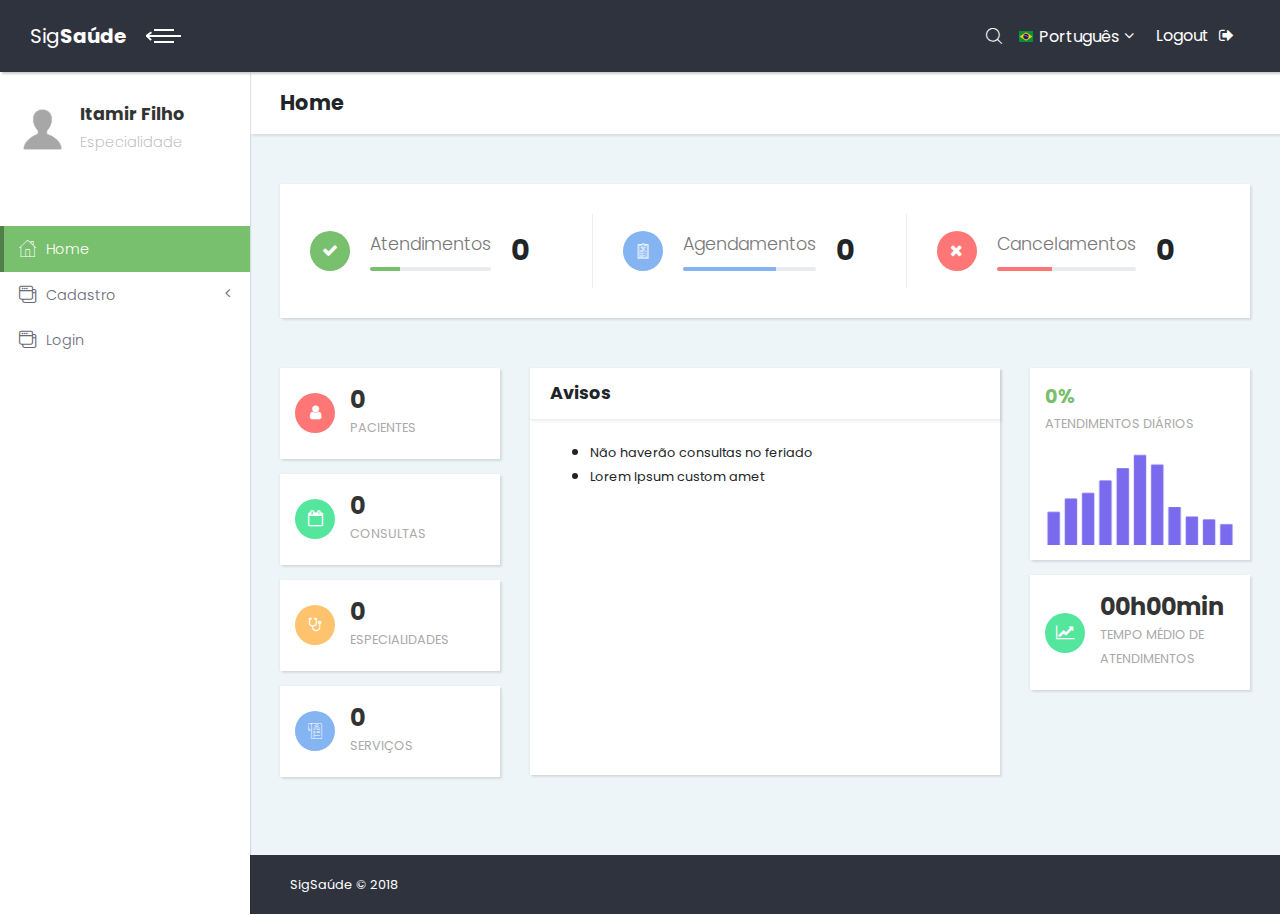
==== commit 483adee2: "Ajuste de Avisos e teste de tamanho de campos" ====
--- a/index.html
+++ b/index.html
@@ -3,7 +3,7 @@
   <head>
     <meta charset="utf-8">
     <meta http-equiv="X-UA-Compatible" content="IE=edge">
-    <title>SigSaúde</title>
+    <title>Bootstrap Material Admin by Bootstrapious.com</title>
     <meta name="description" content="">
     <meta name="viewport" content="width=device-width, initial-scale=1, shrink-to-fit=no">
     <meta name="robots" content="all,follow">
@@ -60,7 +60,7 @@
                   </ul>
                 </li>
                 <!-- Logout    -->
-                <li class="nav-item"><a href="login.html" class="nav-link logout">Sair<i class="fa fa-sign-out"></i></a></li>
+                <li class="nav-item"><a href="login.html" class="nav-link logout">Logout<i class="fa fa-sign-out"></i></a></li>
               </ul>
             </div>
           </div>
@@ -79,7 +79,7 @@
           </div>
           <!-- Sidebar Navidation Menus--><span class="heading"></span>
           <ul class="list-unstyled">
-                    <li class="active"><a href="index.html"> <i class="icon-home"></i>Início </a></li>
+                    <li class="active"><a href="index.html"> <i class="icon-home"></i>Home </a></li>
                      
                     <li><a href="#exampledropdownDropdown" aria-expanded="false" data-toggle="collapse"> <i class="icon-interface-windows"></i>Cadastro </a>
                       <ul id="exampledropdownDropdown" class="collapse list-unstyled ">
@@ -96,7 +96,7 @@
           <!-- Page Header-->
           <header class="page-header">
             <div class="container-fluid">
-              <h2 class="no-margin-bottom">Início</h2>
+              <h2 class="no-margin-bottom">Home</h2>
             </div>
           </header>
           <!-- Dashboard Counts Section-->
@@ -169,10 +169,17 @@
                 </div>
                 <!-- Line Chart            -->
                 <div class="chart col-lg-6 col-12">
-                  <div class="line-chart bg-white d-flex align-items-center d-flex align-items-baseline has-shadow">
-                    <div class="text"><h2 class="pl-3">Avisos</h2><br><small class="pl-3 pr-3">Não teremos agendamento para o feriado.</small></div>                 
-                    
-                  </div>
+                  <div class="card">
+                      <div class="card-header d-flex align-items-center">
+                          <h3 class="h4">Avisos</h3>
+                      </div>
+                      <div class="card-body" style="min-height:355px">
+                          <ul>
+                            <li><small>Não haverão consultas no feriado</small></li>
+                            <li><small>Lorem Ipsum custom amet</small></li>
+                          </ul>
+                      </div>
+                  </div>        
                 </div>
                 <div class="chart col-lg-3 col-12">
                   <!-- Bar Chart   -->
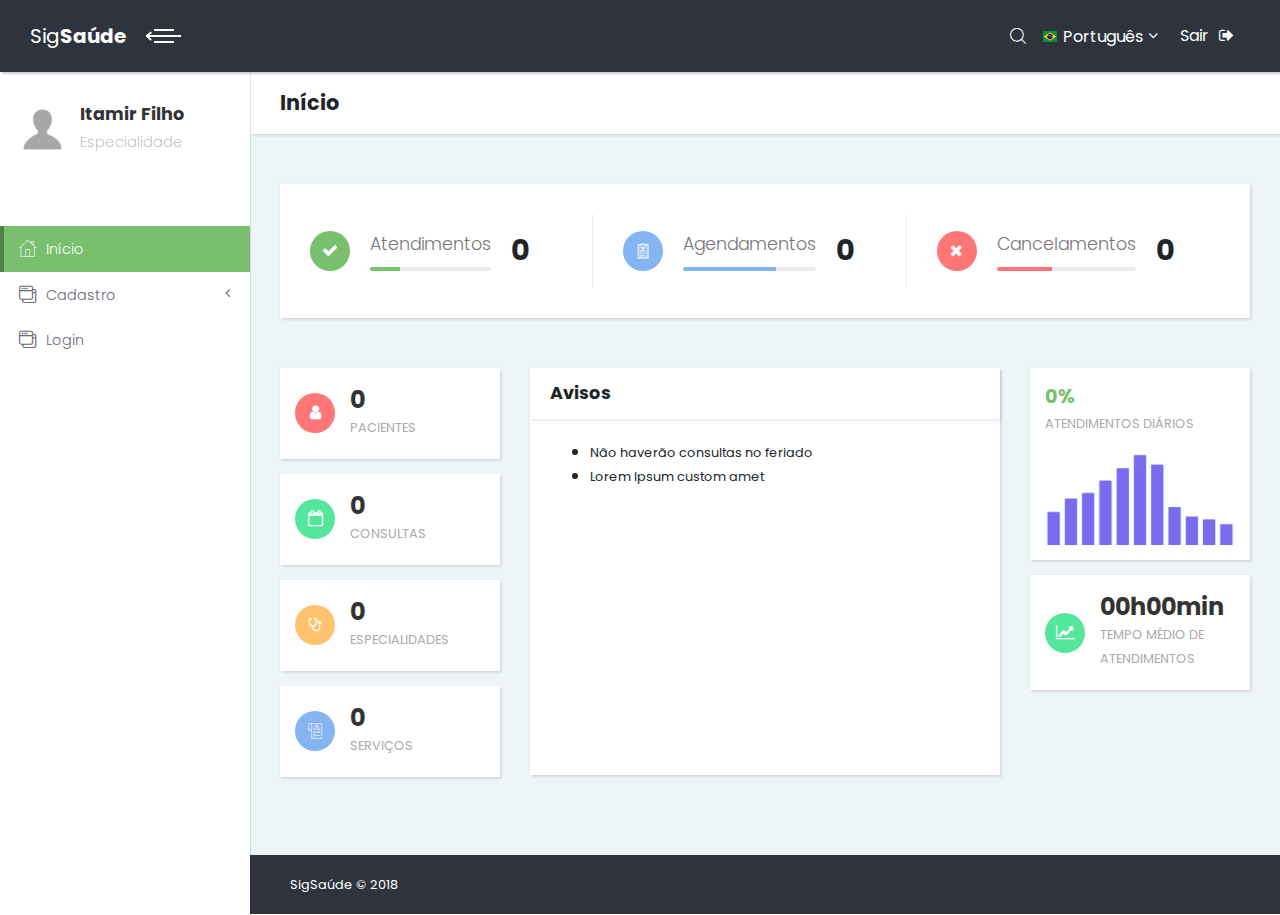
==== commit bef588e3: "Ajuste em Avisos e teste para campos" ====
--- a/index.html
+++ b/index.html
@@ -3,7 +3,7 @@
   <head>
     <meta charset="utf-8">
     <meta http-equiv="X-UA-Compatible" content="IE=edge">
-    <title>Bootstrap Material Admin by Bootstrapious.com</title>
+    <title>SigSaúde</title>
     <meta name="description" content="">
     <meta name="viewport" content="width=device-width, initial-scale=1, shrink-to-fit=no">
     <meta name="robots" content="all,follow">
@@ -60,7 +60,7 @@
                   </ul>
                 </li>
                 <!-- Logout    -->
-                <li class="nav-item"><a href="login.html" class="nav-link logout">Logout<i class="fa fa-sign-out"></i></a></li>
+                <li class="nav-item"><a href="login.html" class="nav-link logout">Sair<i class="fa fa-sign-out"></i></a></li>
               </ul>
             </div>
           </div>
@@ -79,7 +79,7 @@
           </div>
           <!-- Sidebar Navidation Menus--><span class="heading"></span>
           <ul class="list-unstyled">
-                    <li class="active"><a href="index.html"> <i class="icon-home"></i>Home </a></li>
+                    <li class="active"><a href="index.html"> <i class="icon-home"></i>Início </a></li>
                      
                     <li><a href="#exampledropdownDropdown" aria-expanded="false" data-toggle="collapse"> <i class="icon-interface-windows"></i>Cadastro </a>
                       <ul id="exampledropdownDropdown" class="collapse list-unstyled ">
@@ -96,7 +96,7 @@
           <!-- Page Header-->
           <header class="page-header">
             <div class="container-fluid">
-              <h2 class="no-margin-bottom">Home</h2>
+              <h2 class="no-margin-bottom">Início</h2>
             </div>
           </header>
           <!-- Dashboard Counts Section-->
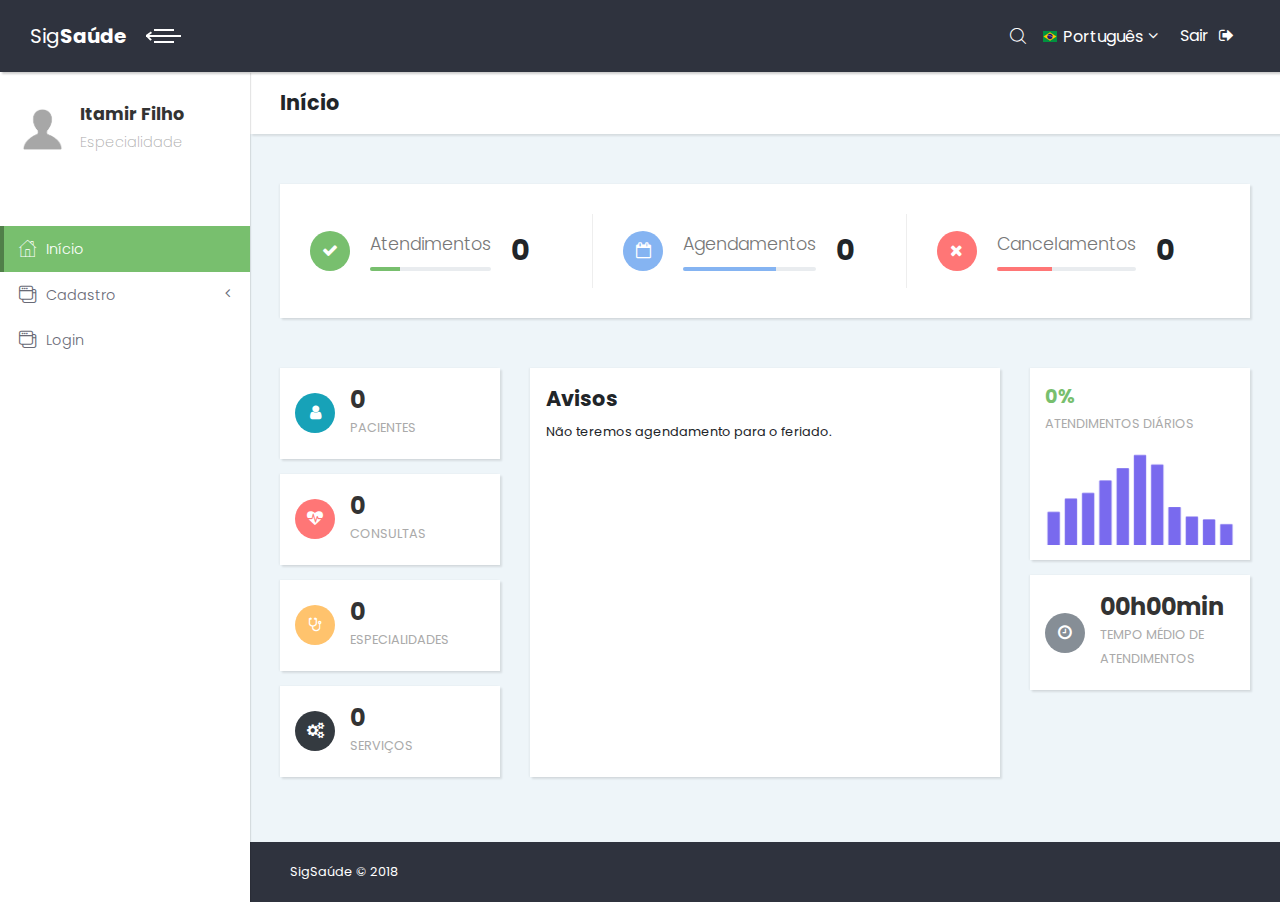
==== commit de8a0b9f: "Alterações na home" ====
--- a/index.html
+++ b/index.html
@@ -118,7 +118,7 @@
                 <!-- Item -->
                 <div class="col-xl-4 col-sm-6">
                   <div class="item d-flex align-items-center">
-                    <div class="icon bg-blue"><i class="icon-padnote"></i></div>
+                    <div class="icon bg-blue"><i class="fa fa-calendar-o"></i></div>
                     <div class="title"><span>Agendamentos</span>
                       <div class="progress">
                         <div role="progressbar" style="width: 70%; height: 4px;" aria-valuenow="70" aria-valuemin="0" aria-valuemax="100" class="progress-bar bg-blue"></div>
@@ -151,11 +151,11 @@
                 <!-- Statistics -->
                 <div class="statistics col-lg-3 col-12">
                   <div class="statistic d-flex align-items-center bg-white has-shadow">
-                    <div class="icon bg-red"><i class="fa fa-user"></i></div>
+                    <div class="icon bg-info"><i class="fa fa-user"></i></div>
                     <div class="text"><strong>0</strong><br><small>Pacientes</small></div>
                   </div>
                   <div class="statistic d-flex align-items-center bg-white has-shadow">
-                    <div class="icon bg-green"><i class="fa fa-calendar-o"></i></div>
+                    <div class="icon bg-red"><i class="fa fa-heartbeat"></i></div>
                     <div class="text"><strong>0</strong><br><small>Consultas</small></div>
                   </div>
                   <div class="statistic d-flex align-items-center bg-white has-shadow">
@@ -163,23 +163,16 @@
                     <div class="text"><strong>0</strong><br><small>Especialidades</small></div>
                   </div>
                   <div class="statistic d-flex align-items-center bg-white has-shadow">
-                    <div class="icon bg-blue"><i class="icon-bill"></i></div>
+                    <div class="icon bg-dark"><i class="fa fa-gears"></i></div>
                     <div class="text"><strong>0</strong><br><small>Serviços</small></div>
                   </div>
                 </div>
                 <!-- Line Chart            -->
                 <div class="chart col-lg-6 col-12">
-                  <div class="card">
-                      <div class="card-header d-flex align-items-center">
-                          <h3 class="h4">Avisos</h3>
-                      </div>
-                      <div class="card-body" style="min-height:355px">
-                          <ul>
-                            <li><small>Não haverão consultas no feriado</small></li>
-                            <li><small>Lorem Ipsum custom amet</small></li>
-                          </ul>
-                      </div>
-                  </div>        
+                  <div class="line-chart bg-white d-flex align-items-center d-flex align-items-baseline has-shadow">
+                    <div class="text"><h2 class="pl-3">Avisos</h2><small class="pl-3 pr-3">Não teremos agendamento para o feriado.</small></div>                 
+                    
+                  </div>
                 </div>
                 <div class="chart col-lg-3 col-12">
                   <!-- Bar Chart   -->
@@ -189,7 +182,7 @@
                   </div>
                   <!-- Numbers-->
                   <div class="statistic d-flex align-items-center bg-white has-shadow">
-                    <div class="icon bg-green"><i class="fa fa-line-chart"></i></div>
+                    <div class="icon bg-secondary"><i class="fa fa-clock-o"></i></div>
                     <div class="text"><strong>00h00min</strong><br><small>Tempo médio de atendimentos</small></div>
                   </div>
                 </div>
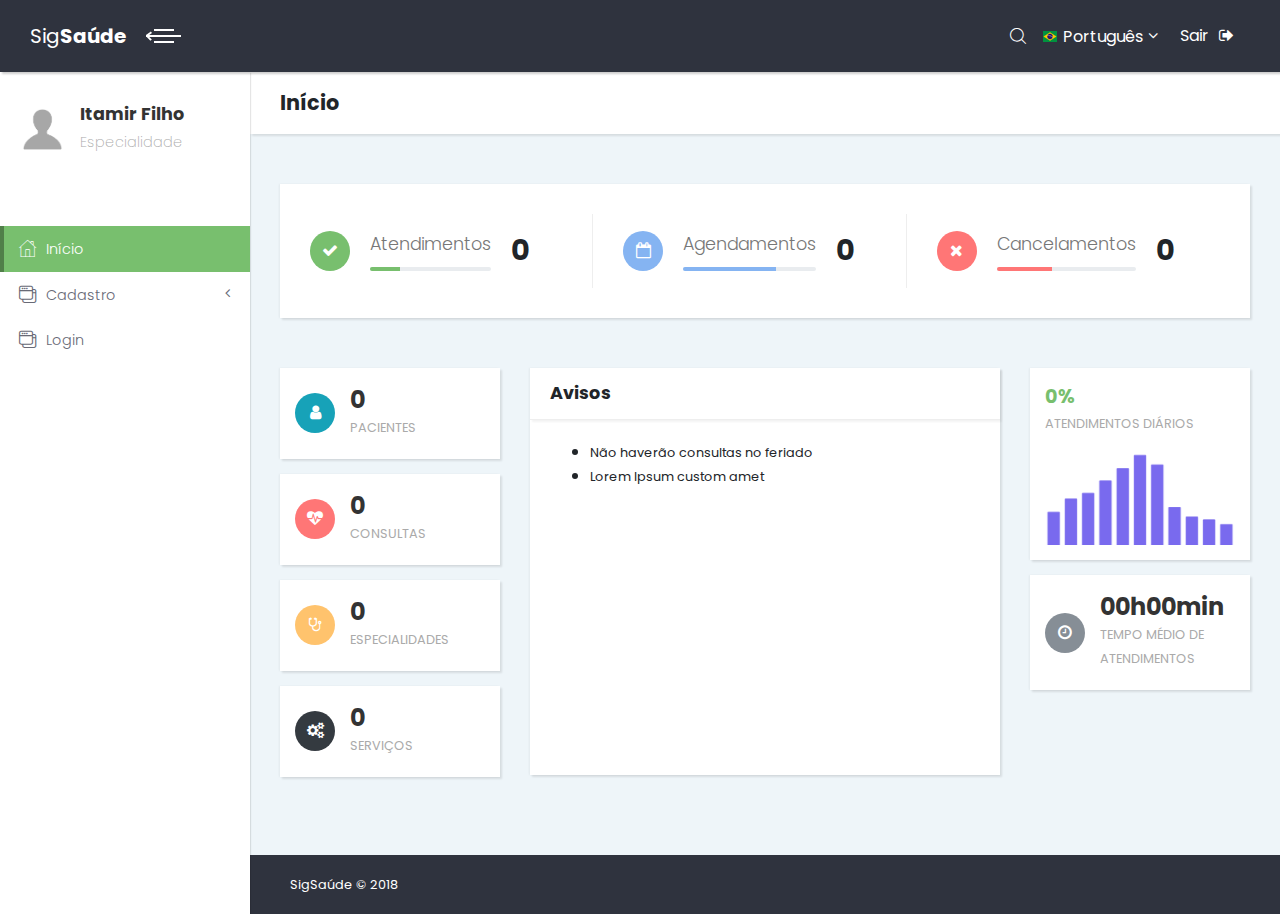
==== commit a5220007: "Ajuste de icones" ====
--- a/index.html
+++ b/index.html
@@ -169,11 +169,13 @@
                 </div>
                 <!-- Line Chart            -->
                 <div class="chart col-lg-6 col-12">
-                  <div class="line-chart bg-white d-flex align-items-center d-flex align-items-baseline has-shadow">
-                    <div class="text"><h2 class="pl-3">Avisos</h2><small class="pl-3 pr-3">Não teremos agendamento para o feriado.</small></div>                 
-                    
-                  </div>
-                </div>
+                  <div class="card">
+                    <div class="card-header d-flex align-items-center"><h3 class="h4">Avisos</h3>
+                    </div>
+                  <div class="card-body" style="min-height:355px"><ul><li><small>Não haverão consultas no feriado</small></li><li><small>Lorem Ipsum custom amet</small></li></ul>
+                  </div>
+                  </div>
+                  </div>
                 <div class="chart col-lg-3 col-12">
                   <!-- Bar Chart   -->
                   <div class="bar-chart has-shadow bg-white">
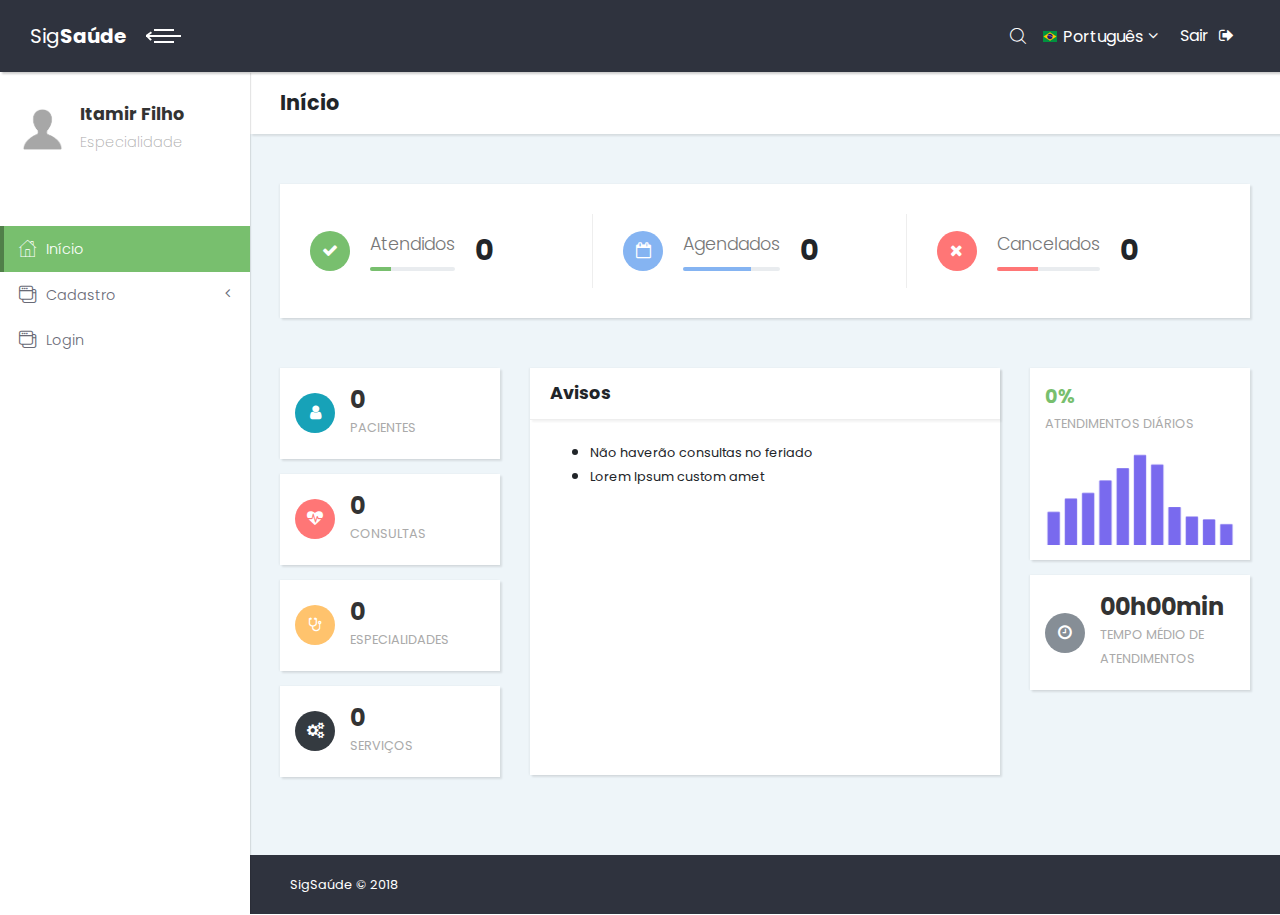
==== commit aa5a4a48: "Mascaras adicionadas conferir erro de celular e telefone" ====
--- a/index.html
+++ b/index.html
@@ -107,7 +107,7 @@
                 <div class="col-xl-4 col-sm-6">
                   <div class="item d-flex align-items-center">
                     <div class="icon bg-violet"><i class="fa fa-check"></i></div>
-                    <div class="title"><span>Atendimentos</span>
+                    <div class="title"><span>Atendidos</span>
                       <div class="progress">
                         <div role="progressbar" style="width: 25%; height: 4px;" aria-valuenow="25" aria-valuemin="0" aria-valuemax="100" class="progress-bar bg-violet"></div>
                       </div>
@@ -119,7 +119,7 @@
                 <div class="col-xl-4 col-sm-6">
                   <div class="item d-flex align-items-center">
                     <div class="icon bg-blue"><i class="fa fa-calendar-o"></i></div>
-                    <div class="title"><span>Agendamentos</span>
+                    <div class="title"><span>Agendados</span>
                       <div class="progress">
                         <div role="progressbar" style="width: 70%; height: 4px;" aria-valuenow="70" aria-valuemin="0" aria-valuemax="100" class="progress-bar bg-blue"></div>
                       </div>
@@ -131,7 +131,7 @@
                 <div class="col-xl-4 col-sm-6">
                   <div class="item d-flex align-items-center">
                     <div class="icon bg-red"><i class="fa fa-times"></i></div>
-                    <div class="title"><span>Cancelamentos</span>
+                    <div class="title"><span>Cancelados</span>
                       <div class="progress">
                         <div role="progressbar" style="width: 40%; height: 4px;" aria-valuenow="40" aria-valuemin="0" aria-valuemax="100" class="progress-bar bg-red"></div>
                       </div>
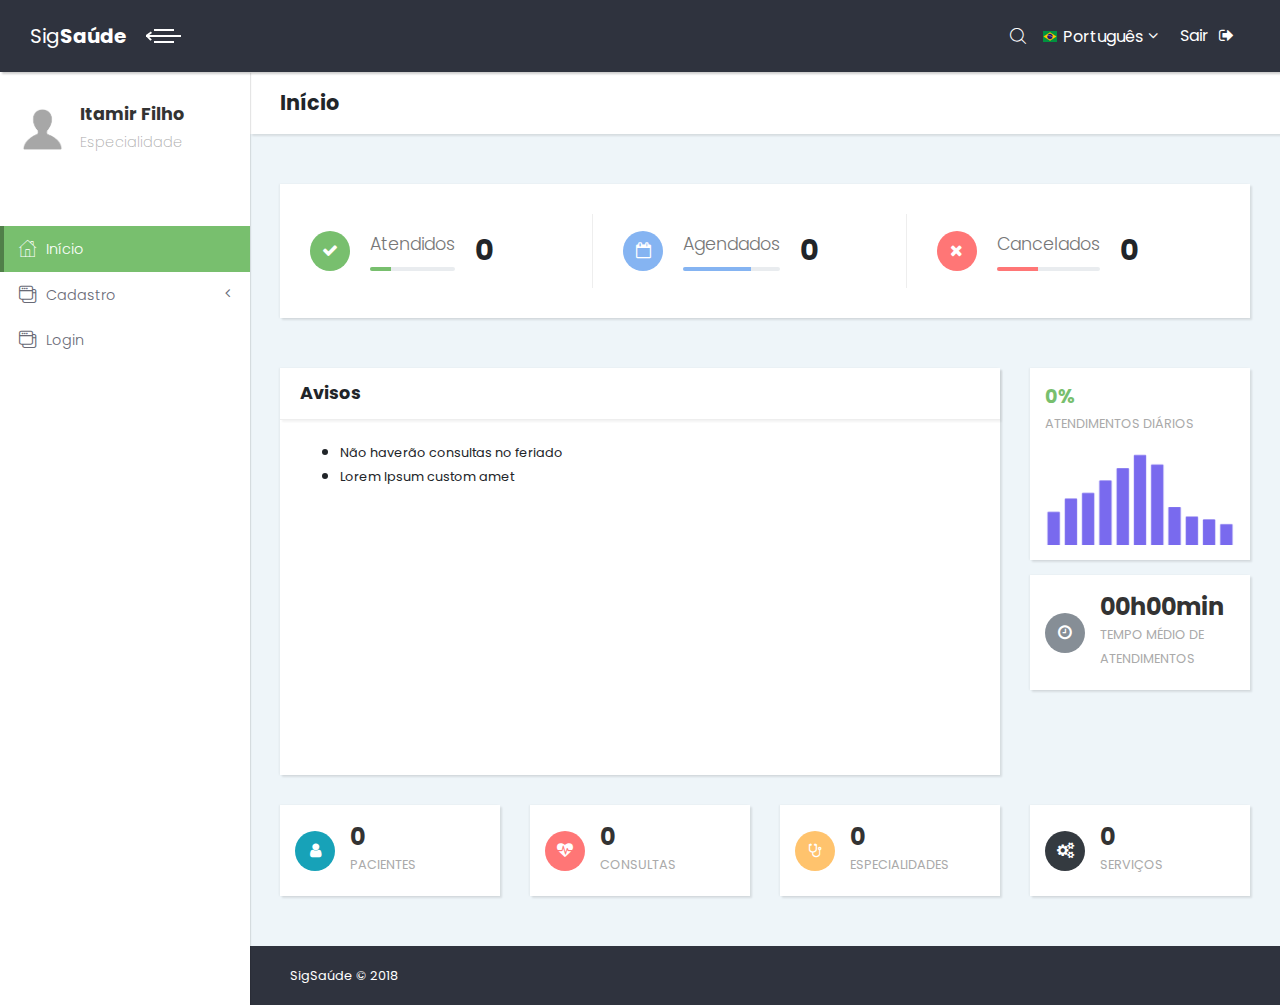
==== commit 81fd9532: "alteracoes na index" ====
--- a/index.html
+++ b/index.html
@@ -149,26 +149,9 @@
             <div class="container-fluid">
               <div class="row">
                 <!-- Statistics -->
-                <div class="statistics col-lg-3 col-12">
-                  <div class="statistic d-flex align-items-center bg-white has-shadow">
-                    <div class="icon bg-info"><i class="fa fa-user"></i></div>
-                    <div class="text"><strong>0</strong><br><small>Pacientes</small></div>
-                  </div>
-                  <div class="statistic d-flex align-items-center bg-white has-shadow">
-                    <div class="icon bg-red"><i class="fa fa-heartbeat"></i></div>
-                    <div class="text"><strong>0</strong><br><small>Consultas</small></div>
-                  </div>
-                  <div class="statistic d-flex align-items-center bg-white has-shadow">
-                    <div class="icon bg-orange"><i class="fa fa-stethoscope"></i></div>
-                    <div class="text"><strong>0</strong><br><small>Especialidades</small></div>
-                  </div>
-                  <div class="statistic d-flex align-items-center bg-white has-shadow">
-                    <div class="icon bg-dark"><i class="fa fa-gears"></i></div>
-                    <div class="text"><strong>0</strong><br><small>Serviços</small></div>
-                  </div>
-                </div>
+                
                 <!-- Line Chart            -->
-                <div class="chart col-lg-6 col-12">
+                <div class="chart col-lg-9 col-12">
                   <div class="card">
                     <div class="card-header d-flex align-items-center"><h3 class="h4">Avisos</h3>
                     </div>
@@ -189,7 +172,42 @@
                   </div>
                 </div>
               </div>
-            </div>
+
+              <div class="row">
+                <div class="chart col-lg-3 col-12">
+                  <div class="statistic d-flex align-items-center bg-white has-shadow">
+                    <div class="icon bg-info"><i class="fa fa-user"></i></div>
+                    <div class="text"><strong>0</strong><br><small>Pacientes</small></div>
+                  </div>
+                  </div>
+                                  
+                    
+                  <div class="chart col-lg-3 col-12">
+                    <div class="statistic d-flex align-items-center bg-white has-shadow">
+                      <div class="icon bg-red"><i class="fa fa-heartbeat"></i></div>
+                      <div class="text"><strong>0</strong><br><small>Consultas</small></div>
+                    </div>
+                    </div>
+                  
+                  
+                  <div class="chart col-lg-3 col-12">
+                  <div class="statistic d-flex align-items-center bg-white has-shadow">
+                    <div class="icon bg-orange"><i class="fa fa-stethoscope"></i></div>
+                    <div class="text"><strong>0</strong><br><small>Especialidades</small></div>
+                  </div>                  
+                  </div>
+                  
+                  <div class="chart col-lg-3 col-12">
+                  <div class="statistic d-flex align-items-center bg-white has-shadow">
+                    <div class="icon bg-dark"><i class="fa fa-gears"></i></div>
+                    <div class="text"><strong>0</strong><br><small>Serviços</small></div>
+                  </div>                  
+                  </div>
+                  </div>
+
+                </div>
+              
+            
           </section>
           
           <!-- Page Footer-->
@@ -199,10 +217,7 @@
                 <div class="col-sm-6">
                   <p>SigSaúde &copy; 2018</p>
                 </div>
-                <div class="col-sm-6 text-right">          
-                 <!-- <p>Design by <a href="https://bootstrapious.com/admin-templates" class="external">Bootstrapious</a></p> -->
-                  <!-- Please do not remove the backlink to us unless you support further theme's development at https://bootstrapious.com/donate. It is part of the license conditions. Thank you for understanding :)-->
-                </div>
+                
               </div>
             </div>
           </footer>
